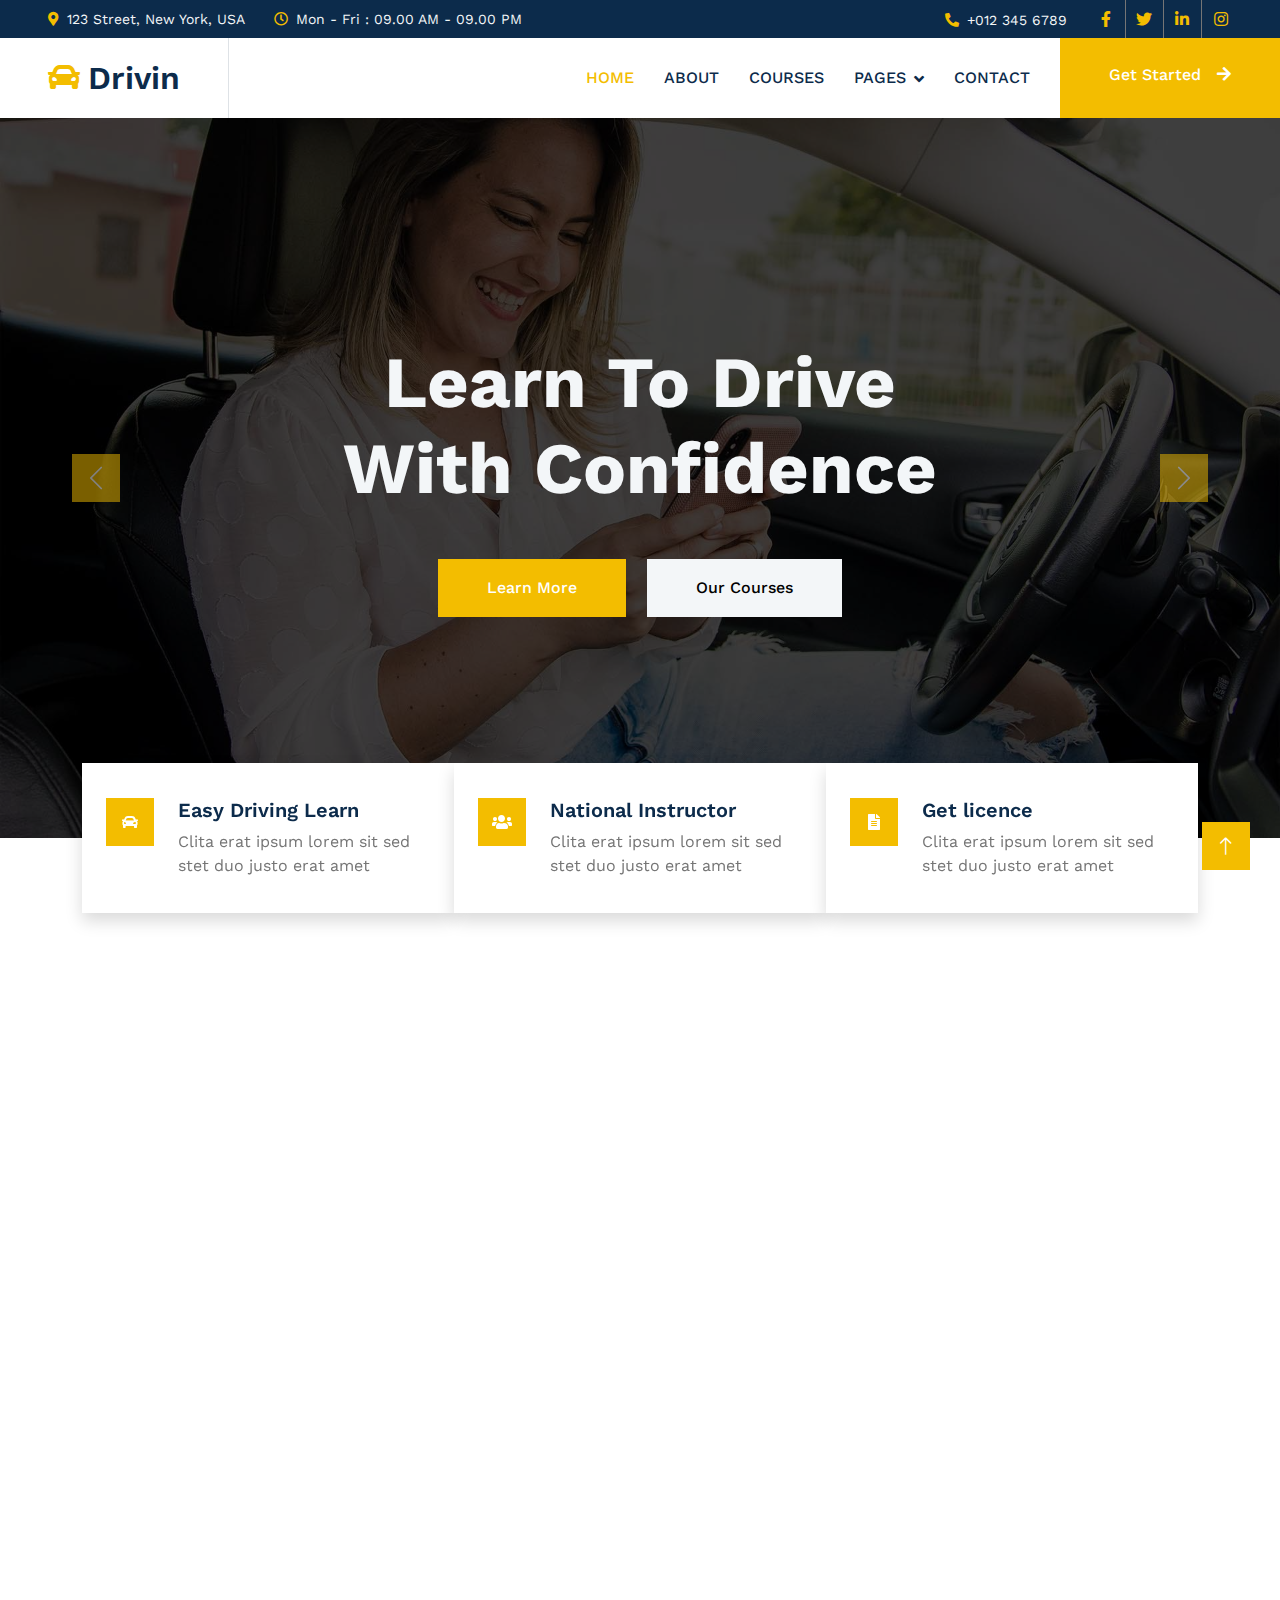
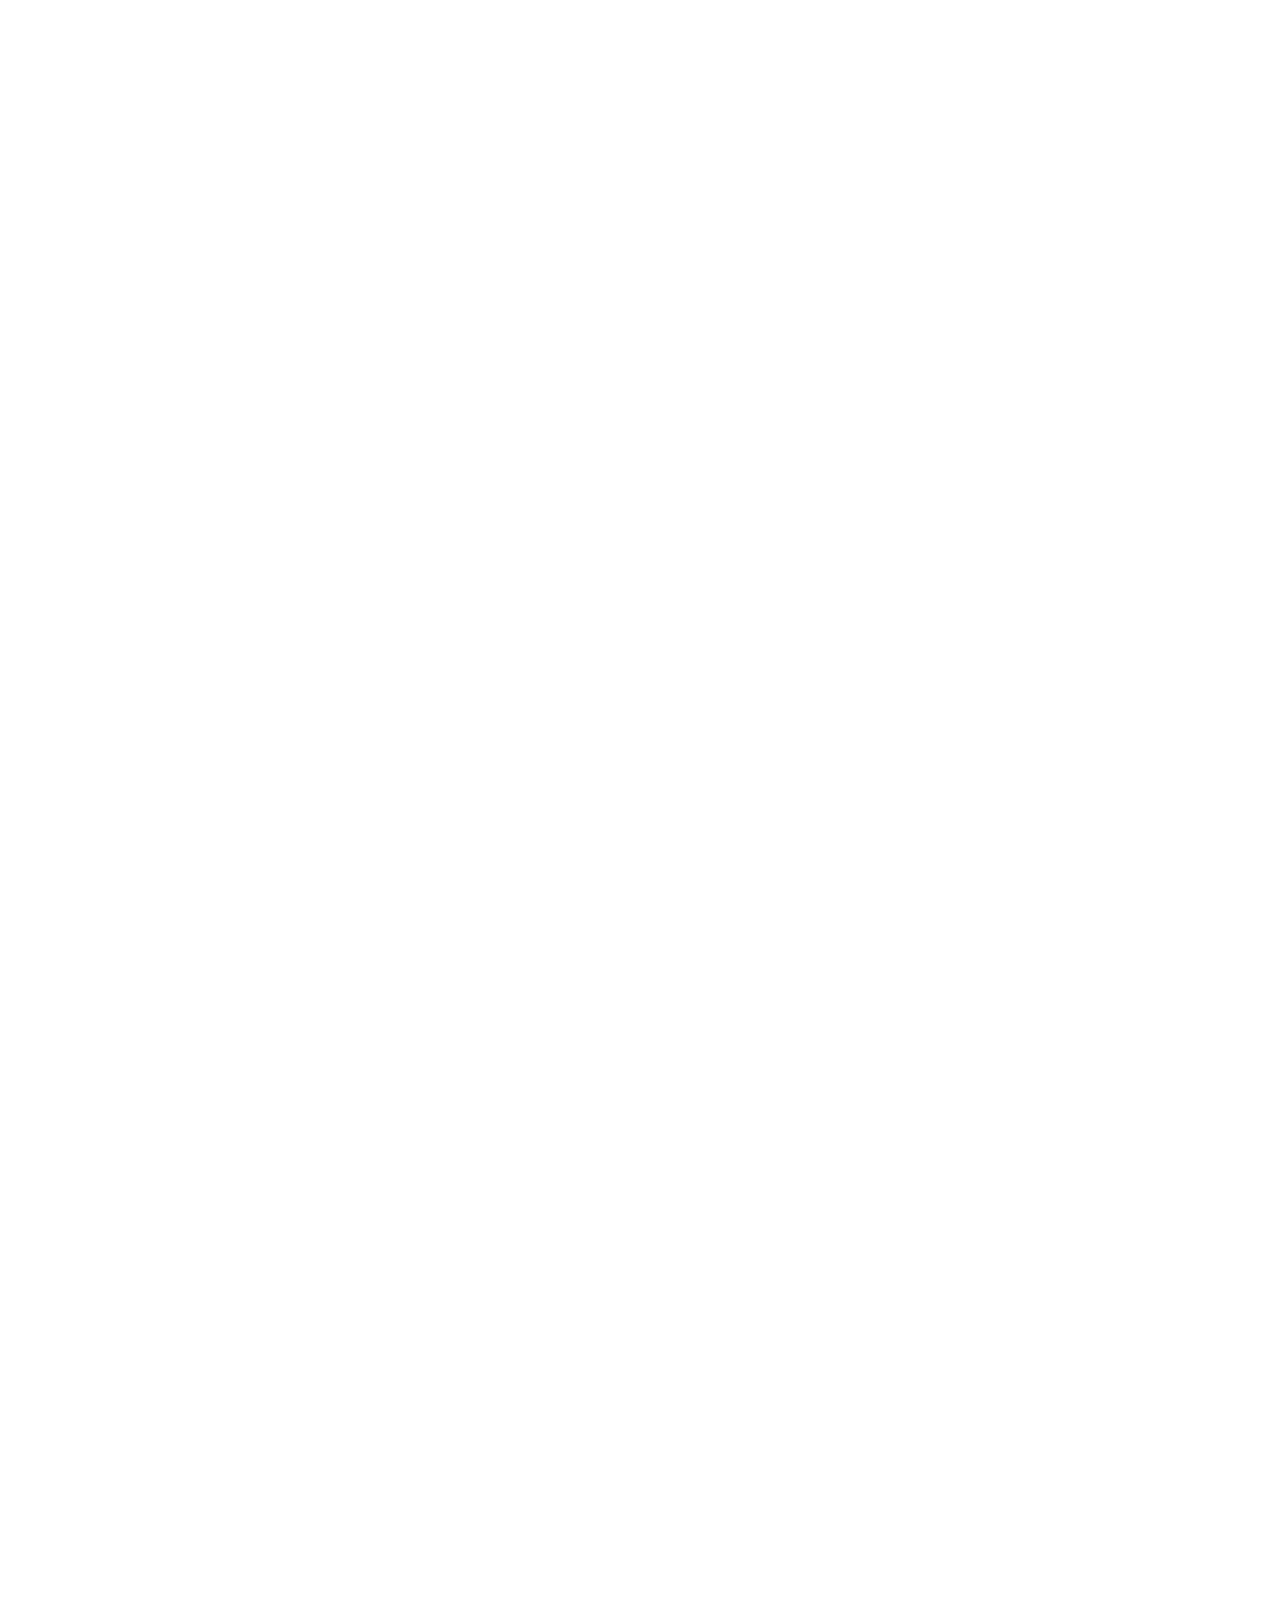
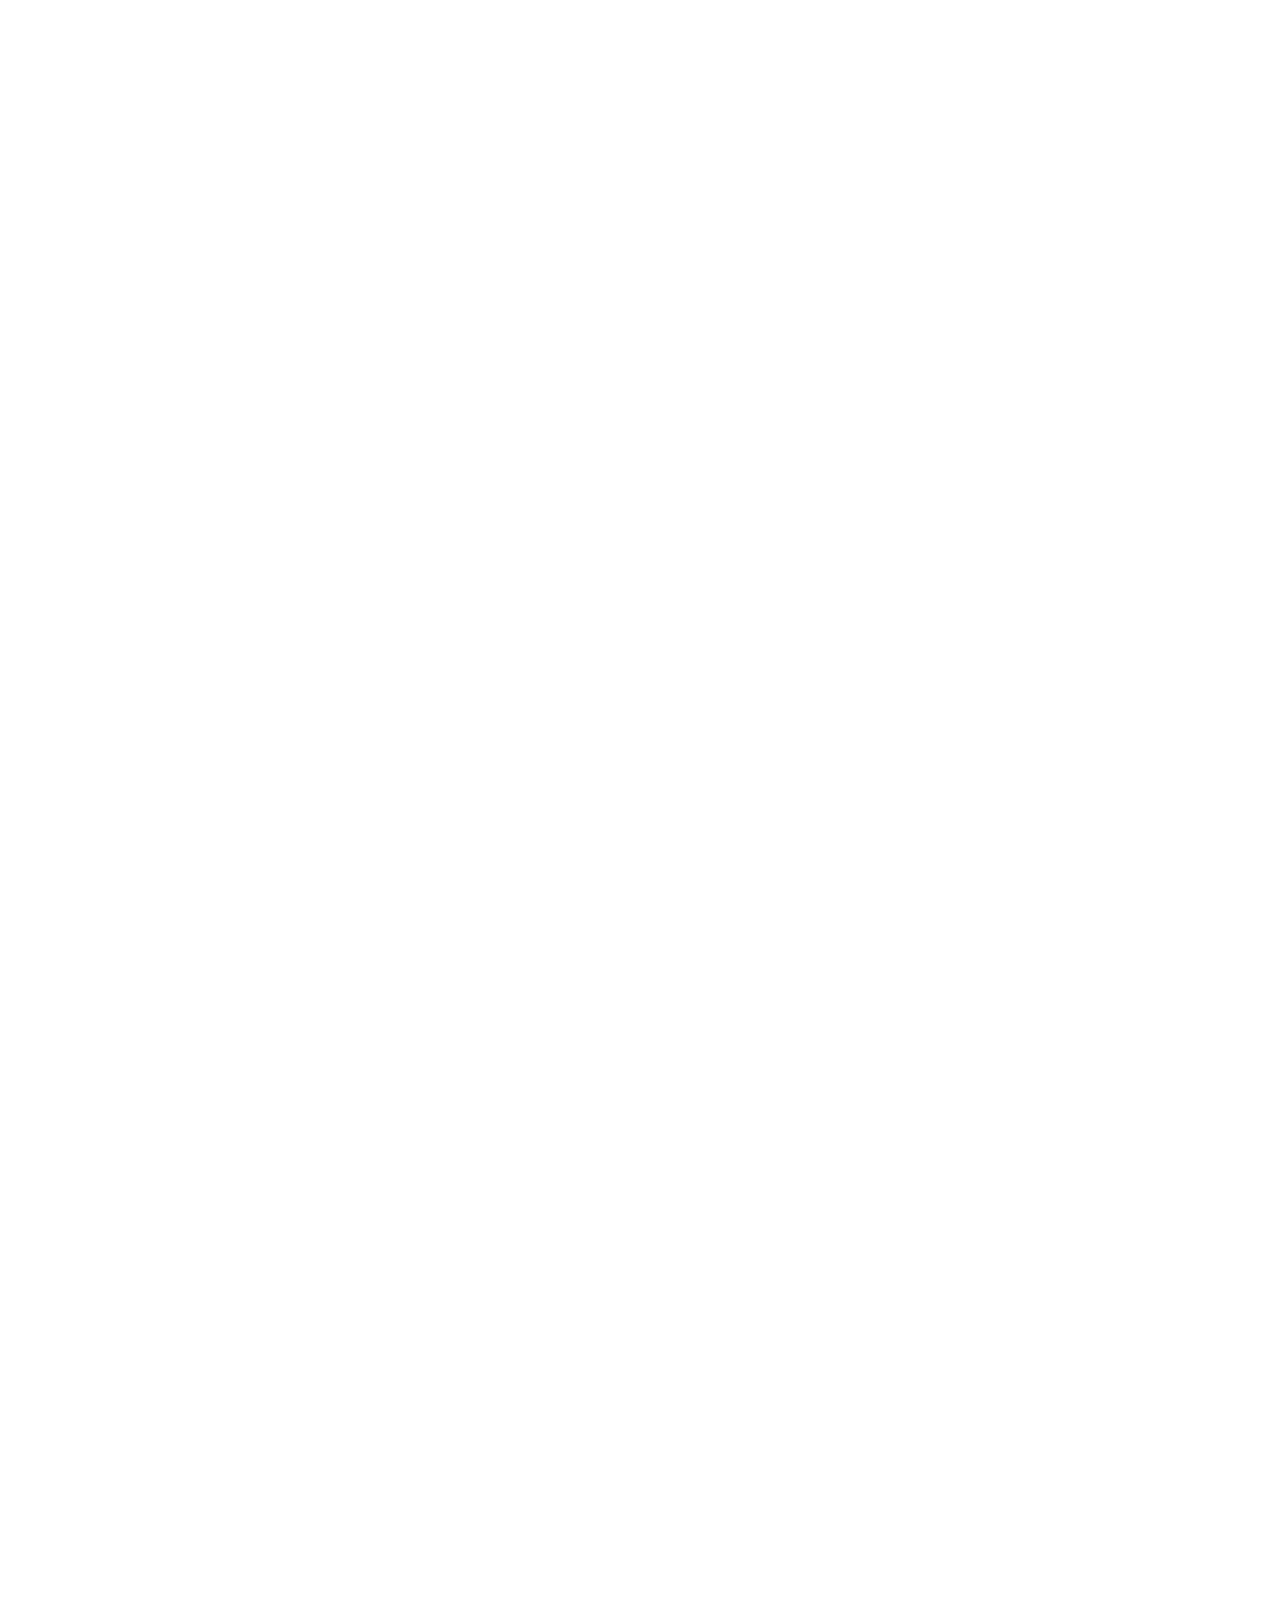
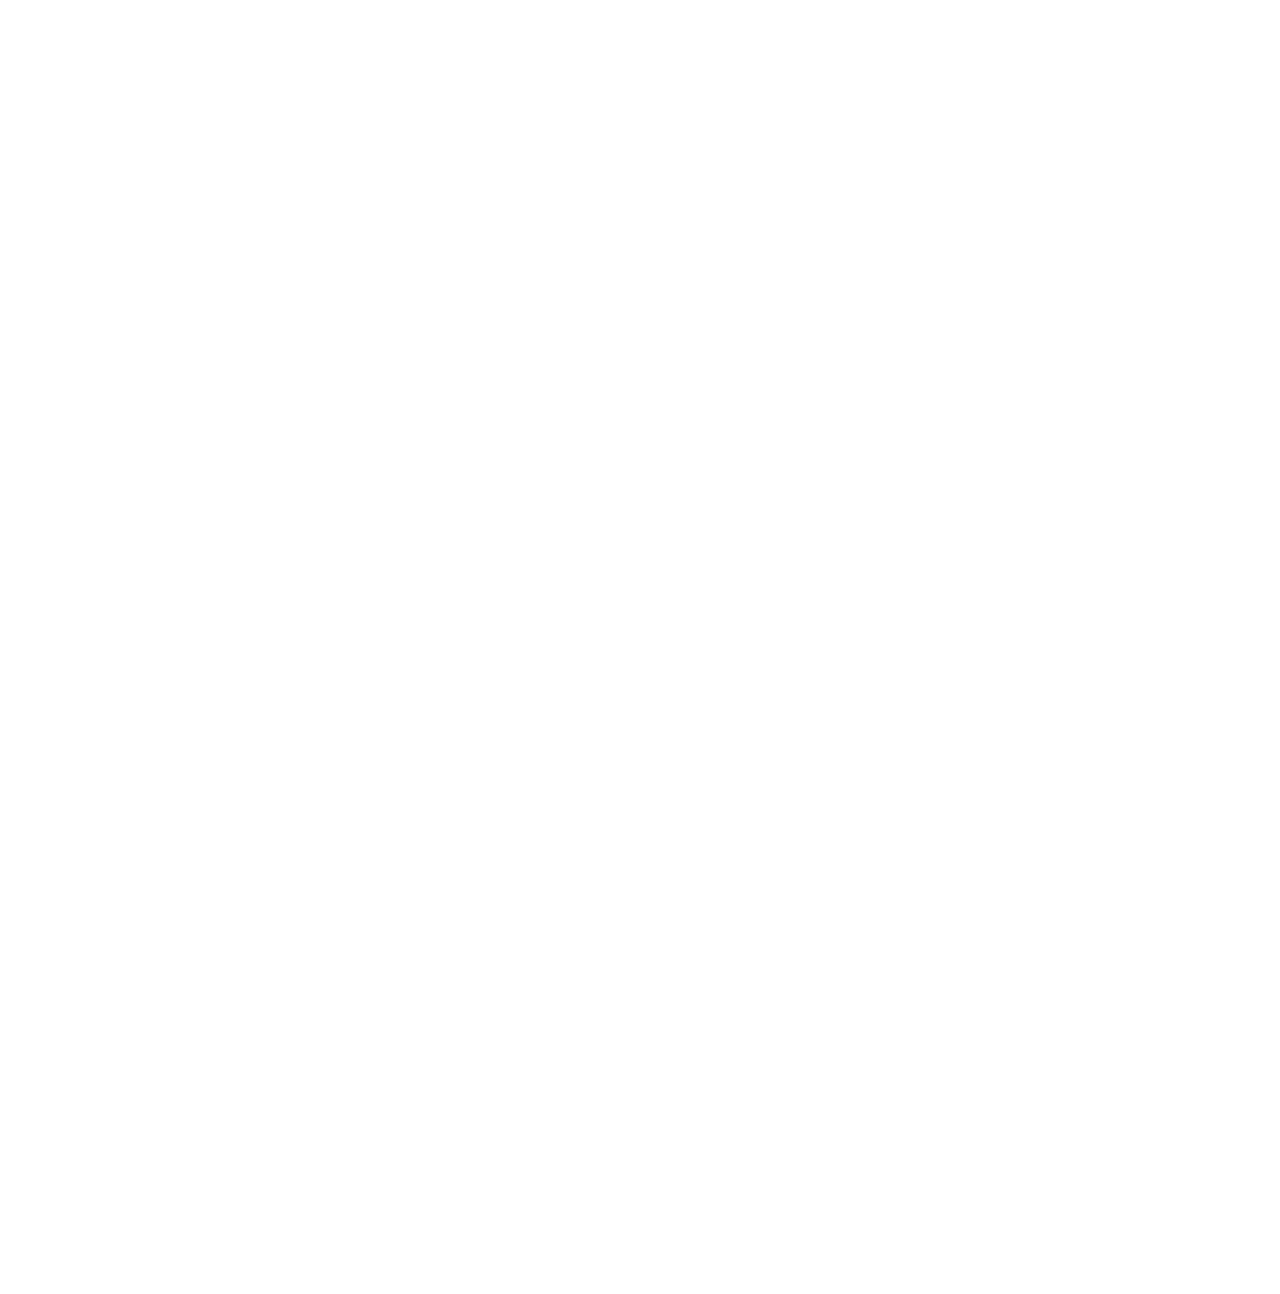
==== index.html @ 8f869eb6 "init" ====
<!DOCTYPE html>
<html lang="en">

<head>
    <meta charset="utf-8">
    <title>Drivin - Driving School Website Template</title>
    <meta content="width=device-width, initial-scale=1.0" name="viewport">
    <meta content="" name="keywords">
    <meta content="" name="description">

    <!-- Favicon -->
    <link href="img/favicon.ico" rel="icon">

    <!-- Google Web Fonts -->
    <link rel="preconnect" href="https://fonts.googleapis.com">
    <link rel="preconnect" href="https://fonts.gstatic.com" crossorigin>
    <link href="https://fonts.googleapis.com/css2?family=Work+Sans:wght@400;500;600;700&display=swap" rel="stylesheet"> 

    <!-- Icon Font Stylesheet -->
    <link href="https://cdnjs.cloudflare.com/ajax/libs/font-awesome/5.10.0/css/all.min.css" rel="stylesheet">
    <link href="https://cdn.jsdelivr.net/npm/bootstrap-icons@1.4.1/font/bootstrap-icons.css" rel="stylesheet">

    <!-- Libraries Stylesheet -->
    <link href="lib/animate/animate.min.css" rel="stylesheet">
    <link href="lib/owlcarousel/assets/owl.carousel.min.css" rel="stylesheet">

    <!-- Customized Bootstrap Stylesheet -->
    <link href="css/bootstrap.min.css" rel="stylesheet">

    <!-- Template Stylesheet -->
    <link href="css/style.css" rel="stylesheet">
</head>

<body>
    <!-- Spinner Start -->
    <div id="spinner" class="show bg-white position-fixed translate-middle w-100 vh-100 top-50 start-50 d-flex align-items-center justify-content-center">
        <div class="spinner-grow text-primary" role="status"></div>
    </div>
    <!-- Spinner End -->


    <!-- Topbar Start -->
    <div class="container-fluid bg-dark text-light p-0">
        <div class="row gx-0 d-none d-lg-flex">
            <div class="col-lg-7 px-5 text-start">
                <div class="h-100 d-inline-flex align-items-center me-4">
                    <small class="fa fa-map-marker-alt text-primary me-2"></small>
                    <small>123 Street, New York, USA</small>
                </div>
                <div class="h-100 d-inline-flex align-items-center">
                    <small class="far fa-clock text-primary me-2"></small>
                    <small>Mon - Fri : 09.00 AM - 09.00 PM</small>
                </div>
            </div>
            <div class="col-lg-5 px-5 text-end">
                <div class="h-100 d-inline-flex align-items-center me-4">
                    <small class="fa fa-phone-alt text-primary me-2"></small>
                    <small>+012 345 6789</small>
                </div>
                <div class="h-100 d-inline-flex align-items-center mx-n2">
                    <a class="btn btn-square btn-link rounded-0 border-0 border-end border-secondary" href=""><i class="fab fa-facebook-f"></i></a>
                    <a class="btn btn-square btn-link rounded-0 border-0 border-end border-secondary" href=""><i class="fab fa-twitter"></i></a>
                    <a class="btn btn-square btn-link rounded-0 border-0 border-end border-secondary" href=""><i class="fab fa-linkedin-in"></i></a>
                    <a class="btn btn-square btn-link rounded-0" href=""><i class="fab fa-instagram"></i></a>
                </div>
            </div>
        </div>
    </div>
    <!-- Topbar End -->


    <!-- Navbar Start -->
    <nav class="navbar navbar-expand-lg bg-white navbar-light sticky-top p-0">
        <a href="index.html" class="navbar-brand d-flex align-items-center border-end px-4 px-lg-5">
            <h2 class="m-0"><i class="fa fa-car text-primary me-2"></i>Drivin</h2>
        </a>
        <button type="button" class="navbar-toggler me-4" data-bs-toggle="collapse" data-bs-target="#navbarCollapse">
            <span class="navbar-toggler-icon"></span>
        </button>
        <div class="collapse navbar-collapse" id="navbarCollapse">
            <div class="navbar-nav ms-auto p-4 p-lg-0">
                <a href="index.html" class="nav-item nav-link active">Home</a>
                <a href="about.html" class="nav-item nav-link">About</a>
                <a href="courses.html" class="nav-item nav-link">Courses</a>
                <div class="nav-item dropdown">
                    <a href="#" class="nav-link dropdown-toggle" data-bs-toggle="dropdown">Pages</a>
                    <div class="dropdown-menu bg-light m-0">
                        <a href="feature.html" class="dropdown-item">Features</a>
                        <a href="appointment.html" class="dropdown-item">Appointment</a>
                        <a href="team.html" class="dropdown-item">Our Team</a>
                        <a href="testimonial.html" class="dropdown-item">Testimonial</a>
                        <a href="404.html" class="dropdown-item">404 Page</a>
                    </div>
                </div>
                <a href="contact.html" class="nav-item nav-link">Contact</a>
            </div>
            <a href="" class="btn btn-primary py-4 px-lg-5 d-none d-lg-block">Get Started<i class="fa fa-arrow-right ms-3"></i></a>
        </div>
    </nav>
    <!-- Navbar End -->


    <!-- Carousel Start -->
    <div class="container-fluid p-0 wow fadeIn" data-wow-delay="0.1s">
        <div id="header-carousel" class="carousel slide" data-bs-ride="carousel">
            <div class="carousel-inner">
                <div class="carousel-item active">
                    <img class="w-100" src="img/carousel-1.jpg" alt="Image">
                    <div class="carousel-caption">
                        <div class="container">
                            <div class="row justify-content-center">
                                <div class="col-lg-7">
                                    <h1 class="display-2 text-light mb-5 animated slideInDown">Learn To Drive With Confidence</h1>
                                    <a href="" class="btn btn-primary py-sm-3 px-sm-5">Learn More</a>
                                    <a href="" class="btn btn-light py-sm-3 px-sm-5 ms-3">Our Courses</a>
                                </div>
                            </div>
                        </div>
                    </div>
                </div>
                <div class="carousel-item">
                    <img class="w-100" src="img/carousel-2.jpg" alt="Image">
                    <div class="carousel-caption">
                        <div class="container">
                            <div class="row justify-content-center">
                                <div class="col-lg-7">
                                    <h1 class="display-2 text-light mb-5 animated slideInDown">Safe Driving Is Our Top Priority</h1>
                                    <a href="" class="btn btn-primary py-sm-3 px-sm-5">Learn More</a>
                                    <a href="" class="btn btn-light py-sm-3 px-sm-5 ms-3">Our Courses</a>
                                </div>
                            </div>
                        </div>
                    </div>
                </div>
            </div>
            <button class="carousel-control-prev" type="button" data-bs-target="#header-carousel"
                data-bs-slide="prev">
                <span class="carousel-control-prev-icon" aria-hidden="true"></span>
                <span class="visually-hidden">Previous</span>
            </button>
            <button class="carousel-control-next" type="button" data-bs-target="#header-carousel"
                data-bs-slide="next">
                <span class="carousel-control-next-icon" aria-hidden="true"></span>
                <span class="visually-hidden">Next</span>
            </button>
        </div>
    </div>
    <!-- Carousel End -->


    <!-- Facts Start -->
    <div class="container-fluid facts py-5 pt-lg-0">
        <div class="container py-5 pt-lg-0">
            <div class="row gx-0">
                <div class="col-lg-4 wow fadeIn" data-wow-delay="0.1s">
                    <div class="bg-white shadow d-flex align-items-center h-100 p-4" style="min-height: 150px;">
                        <div class="d-flex">
                            <div class="flex-shrink-0 btn-lg-square bg-primary">
                                <i class="fa fa-car text-white"></i>
                            </div>
                            <div class="ps-4">
                                <h5>Easy Driving Learn </h5>
                                <span>Clita erat ipsum lorem sit sed stet duo justo erat amet</span>
                            </div>
                        </div>
                    </div>
                </div>
                <div class="col-lg-4 wow fadeIn" data-wow-delay="0.3s">
                    <div class="bg-white shadow d-flex align-items-center h-100 p-4" style="min-height: 150px;">
                        <div class="d-flex">
                            <div class="flex-shrink-0 btn-lg-square bg-primary">
                                <i class="fa fa-users text-white"></i>
                            </div>
                            <div class="ps-4">
                                <h5>National Instructor</h5>
                                <span>Clita erat ipsum lorem sit sed stet duo justo erat amet</span>
                            </div>
                        </div>
                    </div>
                </div>
                <div class="col-lg-4 wow fadeIn" data-wow-delay="0.5s">
                    <div class="bg-white shadow d-flex align-items-center h-100 p-4" style="min-height: 150px;">
                        <div class="d-flex">
                            <div class="flex-shrink-0 btn-lg-square bg-primary">
                                <i class="fa fa-file-alt text-white"></i>
                            </div>
                            <div class="ps-4">
                                <h5>Get licence</h5>
                                <span>Clita erat ipsum lorem sit sed stet duo justo erat amet</span>
                            </div>
                        </div>
                    </div>
                </div>
            </div>
        </div>
    </div>
    <!-- Facts End -->


    <!-- About Start -->
    <div class="container-xxl py-6">
        <div class="container">
            <div class="row g-5">
                <div class="col-lg-6 wow fadeInUp" data-wow-delay="0.1s">
                    <div class="position-relative overflow-hidden ps-5 pt-5 h-100" style="min-height: 400px;">
                        <img class="position-absolute w-100 h-100" src="img/about-1.jpg" alt="" style="object-fit: cover;">
                        <img class="position-absolute top-0 start-0 bg-white pe-3 pb-3" src="img/about-2.jpg" alt="" style="width: 200px; height: 200px;">
                    </div>
                </div>
                <div class="col-lg-6 wow fadeInUp" data-wow-delay="0.5s">
                    <div class="h-100">
                        <h6 class="text-primary text-uppercase mb-2">About Us</h6>
                        <h1 class="display-6 mb-4">We Help Students To Pass Test & Get A License On The First Try</h1>
                        <p>Tempor erat elitr rebum at clita. Diam dolor diam ipsum sit. Aliqu diam amet diam et eos. Clita erat ipsum et lorem et sit, sed stet lorem sit clita duo justo magna dolore erat amet</p>
                        <p class="mb-4">Tempor erat elitr rebum at clita. Diam dolor diam ipsum sit. Aliqu diam amet diam et eos. Clita erat ipsum et lorem et sit, sed stet lorem sit clita duo justo magna dolore erat amet</p>
                        <div class="row g-2 mb-4 pb-2">
                            <div class="col-sm-6">
                                <i class="fa fa-check text-primary me-2"></i>Fully Licensed
                            </div>
                            <div class="col-sm-6">
                                <i class="fa fa-check text-primary me-2"></i>Online Tracking
                            </div>
                            <div class="col-sm-6">
                                <i class="fa fa-check text-primary me-2"></i>Afordable Fee 
                            </div>
                            <div class="col-sm-6">
                                <i class="fa fa-check text-primary me-2"></i>Best Trainers
                            </div>
                        </div>
                        <div class="row g-4">
                            <div class="col-sm-6">
                                <a class="btn btn-primary py-3 px-5" href="">Read More</a>
                            </div>
                            <div class="col-sm-6">
                                <a class="d-inline-flex align-items-center btn btn-outline-primary border-2 p-2" href="tel:+0123456789">
                                    <span class="flex-shrink-0 btn-square bg-primary">
                                        <i class="fa fa-phone-alt text-white"></i>
                                    </span>
                                    <span class="px-3">+012 345 6789</span>
                                </a>
                            </div>
                        </div>
                    </div>
                </div>
            </div>
        </div>
    </div>
    <!-- About End -->


    <!-- Courses Start -->
    <div class="container-xxl courses my-6 py-6 pb-0">
        <div class="container">
            <div class="text-center mx-auto mb-5 wow fadeInUp" data-wow-delay="0.1s" style="max-width: 500px;">
                <h6 class="text-primary text-uppercase mb-2">Tranding Courses</h6>
                <h1 class="display-6 mb-4">Our Courses Upskill You With Driving Training</h1>
            </div>
            <div class="row g-4 justify-content-center">
                <div class="col-lg-4 col-md-6 wow fadeInUp" data-wow-delay="0.1s">
                    <div class="courses-item d-flex flex-column bg-white overflow-hidden h-100">
                        <div class="text-center p-4 pt-0">
                            <div class="d-inline-block bg-primary text-white fs-5 py-1 px-4 mb-4">$99</div>
                            <h5 class="mb-3">Automatic Car Lessons</h5>
                            <p>Tempor erat elitr rebum at clita dolor diam ipsum sit diam amet diam et eos</p>
                            <ol class="breadcrumb justify-content-center mb-0">
                                <li class="breadcrumb-item small"><i class="fa fa-signal text-primary me-2"></i>Beginner</li>
                                <li class="breadcrumb-item small"><i class="fa fa-calendar-alt text-primary me-2"></i>3 Week</li>
                            </ol>
                        </div>
                        <div class="position-relative mt-auto">
                            <img class="img-fluid" src="img/courses-1.jpg" alt="">
                            <div class="courses-overlay">
                                <a class="btn btn-outline-primary border-2" href="">Read More</a>
                            </div>
                        </div>
                    </div>
                </div>
                <div class="col-lg-4 col-md-6 wow fadeInUp" data-wow-delay="0.3s">
                    <div class="courses-item d-flex flex-column bg-white overflow-hidden h-100">
                        <div class="text-center p-4 pt-0">
                            <div class="d-inline-block bg-primary text-white fs-5 py-1 px-4 mb-4">$99</div>
                            <h5 class="mb-3">Highway Driving Lesson</h5>
                            <p>Tempor erat elitr rebum at clita dolor diam ipsum sit diam amet diam et eos</p>
                            <ol class="breadcrumb justify-content-center mb-0">
                                <li class="breadcrumb-item small"><i class="fa fa-signal text-primary me-2"></i>Beginner</li>
                                <li class="breadcrumb-item small"><i class="fa fa-calendar-alt text-primary me-2"></i>3 Week</li>
                            </ol>
                        </div>
                        <div class="position-relative mt-auto">
                            <img class="img-fluid" src="img/courses-2.jpg" alt="">
                            <div class="courses-overlay">
                                <a class="btn btn-outline-primary border-2" href="">Read More</a>
                            </div>
                        </div>
                    </div>
                </div>
                <div class="col-lg-4 col-md-6 wow fadeInUp" data-wow-delay="0.5s">
                    <div class="courses-item d-flex flex-column bg-white overflow-hidden h-100">
                        <div class="text-center p-4 pt-0">
                            <div class="d-inline-block bg-primary text-white fs-5 py-1 px-4 mb-4">$99</div>
                            <h5 class="mb-3">International Driving</h5>
                            <p>Tempor erat elitr rebum at clita dolor diam ipsum sit diam amet diam et eos</p>
                            <ol class="breadcrumb justify-content-center mb-0">
                                <li class="breadcrumb-item small"><i class="fa fa-signal text-primary me-2"></i>Beginner</li>
                                <li class="breadcrumb-item small"><i class="fa fa-calendar-alt text-primary me-2"></i>3 Week</li>
                            </ol>
                        </div>
                        <div class="position-relative mt-auto">
                            <img class="img-fluid" src="img/courses-3.jpg" alt="">
                            <div class="courses-overlay">
                                <a class="btn btn-outline-primary border-2" href="">Read More</a>
                            </div>
                        </div>
                    </div>
                </div>
                <div class="col-lg-8 my-6 mb-0 wow fadeInUp" data-wow-delay="0.1s">
                    <div class="bg-primary text-center p-5">
                        <h1 class="mb-4">Make Appointment</h1>
                        <form>
                            <div class="row g-3">
                                <div class="col-sm-6">
                                    <div class="form-floating">
                                        <input type="text" class="form-control border-0" id="gname" placeholder="Gurdian Name">
                                        <label for="gname">Your Name</label>
                                    </div>
                                </div>
                                <div class="col-sm-6">
                                    <div class="form-floating">
                                        <input type="email" class="form-control border-0" id="gmail" placeholder="Gurdian Email">
                                        <label for="gmail">Your Email</label>
                                    </div>
                                </div>
                                <div class="col-sm-6">
                                    <div class="form-floating">
                                        <input type="text" class="form-control border-0" id="cname" placeholder="Child Name">
                                        <label for="cname">Courses Type</label>
                                    </div>
                                </div>
                                <div class="col-sm-6">
                                    <div class="form-floating">
                                        <input type="text" class="form-control border-0" id="cage" placeholder="Child Age">
                                        <label for="cage">Car Type</label>
                                    </div>
                                </div>
                                <div class="col-12">
                                    <div class="form-floating">
                                        <textarea class="form-control border-0" placeholder="Leave a message here" id="message" style="height: 100px"></textarea>
                                        <label for="message">Message</label>
                                    </div>
                                </div>
                                <div class="col-12">
                                    <button class="btn btn-dark w-100 py-3" type="submit">Submit</button>
                                </div>
                            </div>
                        </form>
                    </div>
                </div>
            </div>
        </div>
    </div>
    <!-- Courses End -->


    <!-- Features Start -->
    <div class="container-xxl py-6">
        <div class="container">
            <div class="row g-5">
                <div class="col-lg-6 wow fadeInUp" data-wow-delay="0.1s">
                    <h6 class="text-primary text-uppercase mb-2">Why Choose Us!</h6>
                    <h1 class="display-6 mb-4">Best Driving Training Agency In Your City</h1>
                    <p class="mb-5">Tempor erat elitr rebum at clita. Diam dolor diam ipsum sit. Aliqu diam amet diam et eos. Clita erat ipsum et lorem et sit, sed stet lorem sit clita duo justo magna dolore erat amet</p>
                    <div class="row gy-5 gx-4">
                        <div class="col-sm-6 wow fadeIn" data-wow-delay="0.1s">
                            <div class="d-flex align-items-center mb-3">
                                <div class="flex-shrink-0 btn-square bg-primary me-3">
                                    <i class="fa fa-check text-white"></i>
                                </div>
                                <h5 class="mb-0">Fully Licensed</h5>
                            </div>
                            <span>Magna sea eos sit dolor, ipsum amet ipsum lorem diam eos</span>
                        </div>
                        <div class="col-sm-6 wow fadeIn" data-wow-delay="0.2s">
                            <div class="d-flex align-items-center mb-3">
                                <div class="flex-shrink-0 btn-square bg-primary me-3">
                                    <i class="fa fa-check text-white"></i>
                                </div>
                                <h5 class="mb-0">Online Tracking</h5>
                            </div>
                            <span>Magna sea eos sit dolor, ipsum amet ipsum lorem diam eos</span>
                        </div>
                        <div class="col-sm-6 wow fadeIn" data-wow-delay="0.3s">
                            <div class="d-flex align-items-center mb-3">
                                <div class="flex-shrink-0 btn-square bg-primary me-3">
                                    <i class="fa fa-check text-white"></i>
                                </div>
                                <h5 class="mb-0">Afordable Fee</h5>
                            </div>
                            <span>Magna sea eos sit dolor, ipsum amet ipsum lorem diam eos</span>
                        </div>
                        <div class="col-sm-6 wow fadeIn" data-wow-delay="0.4s">
                            <div class="d-flex align-items-center mb-3">
                                <div class="flex-shrink-0 btn-square bg-primary me-3">
                                    <i class="fa fa-check text-white"></i>
                                </div>
                                <h5 class="mb-0">Best Trainers</h5>
                            </div>
                            <span>Magna sea eos sit dolor, ipsum amet ipsum lorem diam eos</span>
                        </div>
                    </div>
                </div>
                <div class="col-lg-6 wow fadeInUp" data-wow-delay="0.5s">
                    <div class="position-relative overflow-hidden pe-5 pt-5 h-100" style="min-height: 400px;">
                        <img class="position-absolute w-100 h-100" src="img/about-1.jpg" alt="" style="object-fit: cover;">
                        <img class="position-absolute top-0 end-0 bg-white ps-3 pb-3" src="img/about-2.jpg" alt="" style="width: 200px; height: 200px">
                    </div>
                </div>
            </div>
        </div>
    </div>
    <!-- Features End -->


    <!-- Team Start -->
    <div class="container-xxl py-6">
        <div class="container">
            <div class="text-center mx-auto mb-5 wow fadeInUp" data-wow-delay="0.1s" style="max-width: 500px;">
                <h6 class="text-primary text-uppercase mb-2">Meet The Team</h6>
                <h1 class="display-6 mb-4">We Have Great Experience Of Driving</h1>
            </div>
            <div class="row g-0 team-items">
                <div class="col-lg-3 col-md-6 wow fadeInUp" data-wow-delay="0.1s">
                    <div class="team-item position-relative">
                        <div class="position-relative">
                            <img class="img-fluid" src="img/team-1.jpg" alt="">
                            <div class="team-social text-center">
                                <a class="btn btn-square btn-outline-primary border-2 m-1" href=""><i class="fab fa-facebook-f"></i></a>
                                <a class="btn btn-square btn-outline-primary border-2 m-1" href=""><i class="fab fa-twitter"></i></a>
                                <a class="btn btn-square btn-outline-primary border-2 m-1" href=""><i class="fab fa-instagram"></i></a>
                            </div>
                        </div>
                        <div class="bg-light text-center p-4">
                            <h5 class="mt-2">Full Name</h5>
                            <span>Trainer</span>
                        </div>
                    </div>
                </div>
                <div class="col-lg-3 col-md-6 wow fadeInUp" data-wow-delay="0.3s">
                    <div class="team-item position-relative">
                        <div class="position-relative">
                            <img class="img-fluid" src="img/team-2.jpg" alt="">
                            <div class="team-social text-center">
                                <a class="btn btn-square btn-outline-primary border-2 m-1" href=""><i class="fab fa-facebook-f"></i></a>
                                <a class="btn btn-square btn-outline-primary border-2 m-1" href=""><i class="fab fa-twitter"></i></a>
                                <a class="btn btn-square btn-outline-primary border-2 m-1" href=""><i class="fab fa-instagram"></i></a>
                            </div>
                        </div>
                        <div class="bg-light text-center p-4">
                            <h5 class="mt-2">Full Name</h5>
                            <span>Trainer</span>
                        </div>
                    </div>
                </div>
                <div class="col-lg-3 col-md-6 wow fadeInUp" data-wow-delay="0.5s">
                    <div class="team-item position-relative">
                        <div class="position-relative">
                            <img class="img-fluid" src="img/team-3.jpg" alt="">
                            <div class="team-social text-center">
                                <a class="btn btn-square btn-outline-primary border-2 m-1" href=""><i class="fab fa-facebook-f"></i></a>
                                <a class="btn btn-square btn-outline-primary border-2 m-1" href=""><i class="fab fa-twitter"></i></a>
                                <a class="btn btn-square btn-outline-primary border-2 m-1" href=""><i class="fab fa-instagram"></i></a>
                            </div>
                        </div>
                        <div class="bg-light text-center p-4">
                            <h5 class="mt-2">Full Name</h5>
                            <span>Trainer</span>
                        </div>
                    </div>
                </div>
                <div class="col-lg-3 col-md-6 wow fadeInUp" data-wow-delay="0.7s">
                    <div class="team-item position-relative">
                        <div class="position-relative">
                            <img class="img-fluid" src="img/team-4.jpg" alt="">
                            <div class="team-social text-center">
                                <a class="btn btn-square btn-outline-primary border-2 m-1" href=""><i class="fab fa-facebook-f"></i></a>
                                <a class="btn btn-square btn-outline-primary border-2 m-1" href=""><i class="fab fa-twitter"></i></a>
                                <a class="btn btn-square btn-outline-primary border-2 m-1" href=""><i class="fab fa-instagram"></i></a>
                            </div>
                        </div>
                        <div class="bg-light text-center p-4">
                            <h5 class="mt-2">Full Name</h5>
                            <span>Trainer</span>
                        </div>
                    </div>
                </div>
            </div>
        </div>
    </div>
    <!-- Team End -->


    <!-- Testimonial Start -->
    <div class="container-xxl py-6">
        <div class="container">
            <div class="text-center mx-auto mb-5 wow fadeInUp" data-wow-delay="0.1s" style="max-width: 500px;">
                <h6 class="text-primary text-uppercase mb-2">Testimonial</h6>
                <h1 class="display-6 mb-4">What Our Clients Say!</h1>
            </div>
            <div class="row justify-content-center">
                <div class="col-lg-8 wow fadeInUp" data-wow-delay="0.1s">
                    <div class="owl-carousel testimonial-carousel">
                        <div class="testimonial-item text-center">
                            <div class="position-relative mb-5">
                                <img class="img-fluid rounded-circle mx-auto" src="img/testimonial-1.jpg" alt="">
                                <div class="position-absolute top-100 start-50 translate-middle d-flex align-items-center justify-content-center bg-white rounded-circle" style="width: 60px; height: 60px;">
                                    <i class="fa fa-quote-left fa-2x text-primary"></i>
                                </div>
                            </div>
                            <p class="fs-4">Dolores sed duo clita tempor justo dolor et stet lorem kasd labore dolore lorem ipsum. At lorem lorem magna ut et, nonumy et labore et tempor diam tempor erat.</p>
                            <hr class="w-25 mx-auto">
                            <h5>Client Name</h5>
                            <span>Profession</span>
                        </div>
                        <div class="testimonial-item text-center">
                            <div class="position-relative mb-5">
                                <img class="img-fluid rounded-circle mx-auto" src="img/testimonial-2.jpg" alt="">
                                <div class="position-absolute top-100 start-50 translate-middle d-flex align-items-center justify-content-center bg-white rounded-circle" style="width: 60px; height: 60px;">
                                    <i class="fa fa-quote-left fa-2x text-primary"></i>
                                </div>
                            </div>
                            <p class="fs-4">Dolores sed duo clita tempor justo dolor et stet lorem kasd labore dolore lorem ipsum. At lorem lorem magna ut et, nonumy et labore et tempor diam tempor erat.</p>
                            <hr class="w-25 mx-auto">
                            <h5>Client Name</h5>
                            <span>Profession</span>
                        </div>
                        <div class="testimonial-item text-center">
                            <div class="position-relative mb-5">
                                <img class="img-fluid rounded-circle mx-auto" src="img/testimonial-3.jpg" alt="">
                                <div class="position-absolute top-100 start-50 translate-middle d-flex align-items-center justify-content-center bg-white rounded-circle" style="width: 60px; height: 60px;">
                                    <i class="fa fa-quote-left fa-2x text-primary"></i>
                                </div>
                            </div>
                            <p class="fs-4">Dolores sed duo clita tempor justo dolor et stet lorem kasd labore dolore lorem ipsum. At lorem lorem magna ut et, nonumy et labore et tempor diam tempor erat.</p>
                            <hr class="w-25 mx-auto">
                            <h5>Client Name</h5>
                            <span>Profession</span>
                        </div>
                    </div>
                </div>
            </div>
        </div>
    </div>
    <!-- Testimonial End -->


    <!-- Footer Start -->
    <div class="container-fluid bg-dark text-light footer my-6 mb-0 py-6 wow fadeIn" data-wow-delay="0.1s">
        <div class="container">
            <div class="row g-5">
                <div class="col-lg-3 col-md-6">
                    <h4 class="text-white mb-4">Get In Touch</h4>
                    <h2 class="text-primary mb-4"><i class="fa fa-car text-white me-2"></i>Drivin</h2>
                    <p class="mb-2"><i class="fa fa-map-marker-alt me-3"></i>123 Street, New York, USA</p>
                    <p class="mb-2"><i class="fa fa-phone-alt me-3"></i>+012 345 67890</p>
                    <p class="mb-2"><i class="fa fa-envelope me-3"></i>info@example.com</p>
                </div>
                <div class="col-lg-3 col-md-6">
                    <h4 class="text-light mb-4">Quick Links</h4>
                    <a class="btn btn-link" href="">About Us</a>
                    <a class="btn btn-link" href="">Contact Us</a>
                    <a class="btn btn-link" href="">Our Services</a>
                    <a class="btn btn-link" href="">Terms & Condition</a>
                    <a class="btn btn-link" href="">Support</a>
                </div>
                <div class="col-lg-3 col-md-6">
                    <h4 class="text-light mb-4">Popular Links</h4>
                    <a class="btn btn-link" href="">About Us</a>
                    <a class="btn btn-link" href="">Contact Us</a>
                    <a class="btn btn-link" href="">Our Services</a>
                    <a class="btn btn-link" href="">Terms & Condition</a>
                    <a class="btn btn-link" href="">Support</a>
                </div>
                <div class="col-lg-3 col-md-6">
                    <h4 class="text-light mb-4">Newsletter</h4>
                    <form action="">
                        <div class="input-group">
                            <input type="text" class="form-control p-3 border-0" placeholder="Your Email Address">
                            <button class="btn btn-primary">Sign Up</button>
                        </div>
                    </form>
                    <h6 class="text-white mt-4 mb-3">Follow Us</h6>
                    <div class="d-flex pt-2">
                        <a class="btn btn-square btn-outline-light me-1" href=""><i class="fab fa-twitter"></i></a>
                        <a class="btn btn-square btn-outline-light me-1" href=""><i class="fab fa-facebook-f"></i></a>
                        <a class="btn btn-square btn-outline-light me-1" href=""><i class="fab fa-youtube"></i></a>
                        <a class="btn btn-square btn-outline-light me-0" href=""><i class="fab fa-linkedin-in"></i></a>
                    </div>
                </div>
            </div>
        </div>
    </div>
    <!-- Footer End -->


    <!-- Copyright Start -->
    <div class="container-fluid copyright text-light py-4 wow fadeIn" data-wow-delay="0.1s">
        <div class="container">
            <div class="row">
                <div class="col-md-6 text-center text-md-start mb-3 mb-md-0">
                    &copy; <a href="#">Your Site Name</a>, All Right Reserved.
                </div>
                <div class="col-md-6 text-center text-md-end">
                    <!--/*** This template is free as long as you keep the footer author’s credit link/attribution link/backlink. If you'd like to use the template without the footer author’s credit link/attribution link/backlink, you can purchase the Credit Removal License from "https://htmlcodex.com/credit-removal". Thank you for your support. ***/-->
                    Designed By <a href="https://htmlcodex.com">HTML Codex</a>
                    <br>Distributed By: <a href="https://themewagon.com" target="_blank">ThemeWagon</a>
                </div>
            </div>
        </div>
    </div>
    <!-- Copyright End -->


    <!-- Back to Top -->
    <a href="#" class="btn btn-lg btn-primary btn-lg-square back-to-top"><i class="bi bi-arrow-up"></i></a>


    <!-- JavaScript Libraries -->
    <script src="https://code.jquery.com/jquery-3.4.1.min.js"></script>
    <script src="https://cdn.jsdelivr.net/npm/bootstrap@5.0.0/dist/js/bootstrap.bundle.min.js"></script>
    <script src="lib/wow/wow.min.js"></script>
    <script src="lib/easing/easing.min.js"></script>
    <script src="lib/waypoints/waypoints.min.js"></script>
    <script src="lib/owlcarousel/owl.carousel.min.js"></script>

    <!-- Template Javascript -->
    <script src="js/main.js"></script>
</body>

</html>
---- css/style.css ----
/********** Template CSS **********/
:root {
    --primary: #F3BD00;
    --secondary: #757575;
    --light: #F3F6F8;
    --dark: #0C2B4B;
}

.py-6 {
    padding-top: 6rem;
    padding-bottom: 6rem;
}

.my-6 {
    margin-top: 6rem;
    margin-bottom: 6rem;
}

.back-to-top {
    position: fixed;
    display: none;
    right: 30px;
    bottom: 30px;
    z-index: 99;
}


/*** Spinner ***/
#spinner {
    opacity: 0;
    visibility: hidden;
    transition: opacity .5s ease-out, visibility 0s linear .5s;
    z-index: 99999;
}

#spinner.show {
    transition: opacity .5s ease-out, visibility 0s linear 0s;
    visibility: visible;
    opacity: 1;
}


/*** Button ***/
.btn {
    font-weight: 500;
    transition: .5s;
}

.btn.btn-primary,
.btn.btn-outline-primary:hover {
    color: #FFFFFF;
}

.btn-square {
    width: 38px;
    height: 38px;
}

.btn-sm-square {
    width: 32px;
    height: 32px;
}

.btn-lg-square {
    width: 48px;
    height: 48px;
}

.btn-square,
.btn-sm-square,
.btn-lg-square {
    padding: 0;
    display: flex;
    align-items: center;
    justify-content: center;
    font-weight: normal;
}


/*** Navbar ***/
.navbar.sticky-top {
    top: -100px;
    transition: .5s;
}

.navbar .navbar-brand,
.navbar a.btn {
    height: 80px
}

.navbar .navbar-nav .nav-link {
    margin-right: 30px;
    padding: 25px 0;
    color: var(--dark);
    font-weight: 500;
    text-transform: uppercase;
    outline: none;
}

.navbar .navbar-nav .nav-link:hover,
.navbar .navbar-nav .nav-link.active {
    color: var(--primary);
}

.navbar .dropdown-toggle::after {
    border: none;
    content: "\f107";
    font-family: "Font Awesome 5 Free";
    font-weight: 900;
    vertical-align: middle;
    margin-left: 8px;
}

@media (max-width: 991.98px) {
    .navbar .navbar-nav .nav-link  {
        margin-right: 0;
        padding: 10px 0;
    }

    .navbar .navbar-nav {
        border-top: 1px solid #EEEEEE;
    }
}

@media (min-width: 992px) {
    .navbar .nav-item .dropdown-menu {
        display: block;
        border: none;
        margin-top: 0;
        top: 150%;
        opacity: 0;
        visibility: hidden;
        transition: .5s;
    }

    .navbar .nav-item:hover .dropdown-menu {
        top: 100%;
        visibility: visible;
        transition: .5s;
        opacity: 1;
    }
}


/*** Header ***/
.carousel-caption {
    top: 0;
    left: 0;
    right: 0;
    bottom: 0;
    display: flex;
    align-items: center;
    justify-content: center;
    text-align: center;
    background: rgba(0, 0, 0, .75);
    z-index: 1;
}

.carousel-control-prev,
.carousel-control-next {
    width: 15%;
}

.carousel-control-prev-icon,
.carousel-control-next-icon {
    width: 3rem;
    height: 3rem;
    background-color: var(--primary);
    border: 10px solid var(--primary);
}

@media (max-width: 768px) {
    #header-carousel .carousel-item {
        position: relative;
        min-height: 450px;
    }
    
    #header-carousel .carousel-item img {
        position: absolute;
        width: 100%;
        height: 100%;
        object-fit: cover;
    }
}

.page-header {
    background: linear-gradient(rgba(0, 0, 0, .75), rgba(0, 0, 0, .75)), url(../img/carousel-1.jpg) center center no-repeat;
    background-size: cover;
}

.breadcrumb-item+.breadcrumb-item::before {
    color: #999999;
}


/*** Facts ***/
@media (min-width: 991.98px) {
    .facts {
        position: relative;
        margin-top: -75px;
        z-index: 1;
    }
}


/*** Courses ***/
.courses {
    min-height: 100vh;
    background: linear-gradient(rgba(255, 255, 255, .9), rgba(255, 255, 255, .9)), url(../img/carousel-1.jpg) center center no-repeat;
    background-attachment: fixed;
    background-size: cover;
}

.courses-item .courses-overlay {
    position: absolute;
    width: 100%;
    height: 0;
    top: 0;
    left: 0;
    display: flex;
    align-items: center;
    justify-content: center;
    background: rgba(0, 0, 0, .5);
    overflow: hidden;
    opacity: 0;
    transition: .5s;
}

.courses-item:hover .courses-overlay {
    height: 100%;
    opacity: 1;
}


/*** Team ***/
.team-items {
    margin: -.75rem;
}

.team-item {
    padding: .75rem;
}

.team-item::after {
    position: absolute;
    content: "";
    width: 100%;
    height: 0;
    top: 0;
    left: 0;
    background: #FFFFFF;
    transition: .5s;
    z-index: -1;
}

.team-item:hover::after {
    height: 100%;
    background: var(--primary);
}

.team-item .team-social {
    position: absolute;
    width: 100%;
    height: 0;
    top: 0;
    left: 0;
    display: flex;
    align-items: center;
    justify-content: center;
    background: rgba(0, 0, 0, .75);
    overflow: hidden;
    opacity: 0;
    transition: .5s;
}

.team-item:hover .team-social {
    height: 100%;
    opacity: 1;
}


/*** Testimonial ***/
.testimonial-carousel .owl-dots {
    height: 40px;
    margin-top: 25px;
    display: flex;
    align-items: center;
    justify-content: center;
}

.testimonial-carousel .owl-dot {
    position: relative;
    display: inline-block;
    margin: 0 5px;
    width: 20px;
    height: 20px;
    background: transparent;
    border: 2px solid var(--primary);
    transition: .5s;
}

.testimonial-carousel .owl-dot.active {
    width: 40px;
    height: 40px;
    background: var(--primary);
}

.testimonial-carousel .owl-item img {
    width: 150px;
    height: 150px;
}


/*** Footer ***/
.footer .btn.btn-link {
    display: block;
    margin-bottom: 5px;
    padding: 0;
    text-align: left;
    color: var(--light);
    font-weight: normal;
    text-transform: capitalize;
    transition: .3s;
}

.footer .btn.btn-link::before {
    position: relative;
    content: "\f105";
    font-family: "Font Awesome 5 Free";
    font-weight: 900;
    color: var(--light);
    margin-right: 10px;
}

.footer .btn.btn-link:hover {
    color: var(--primary);
    letter-spacing: 1px;
    box-shadow: none;
}

.copyright {
    background: #092139;
}

.copyright a {
    color: var(--primary);
}

.copyright a:hover {
    color: var(--light);
}
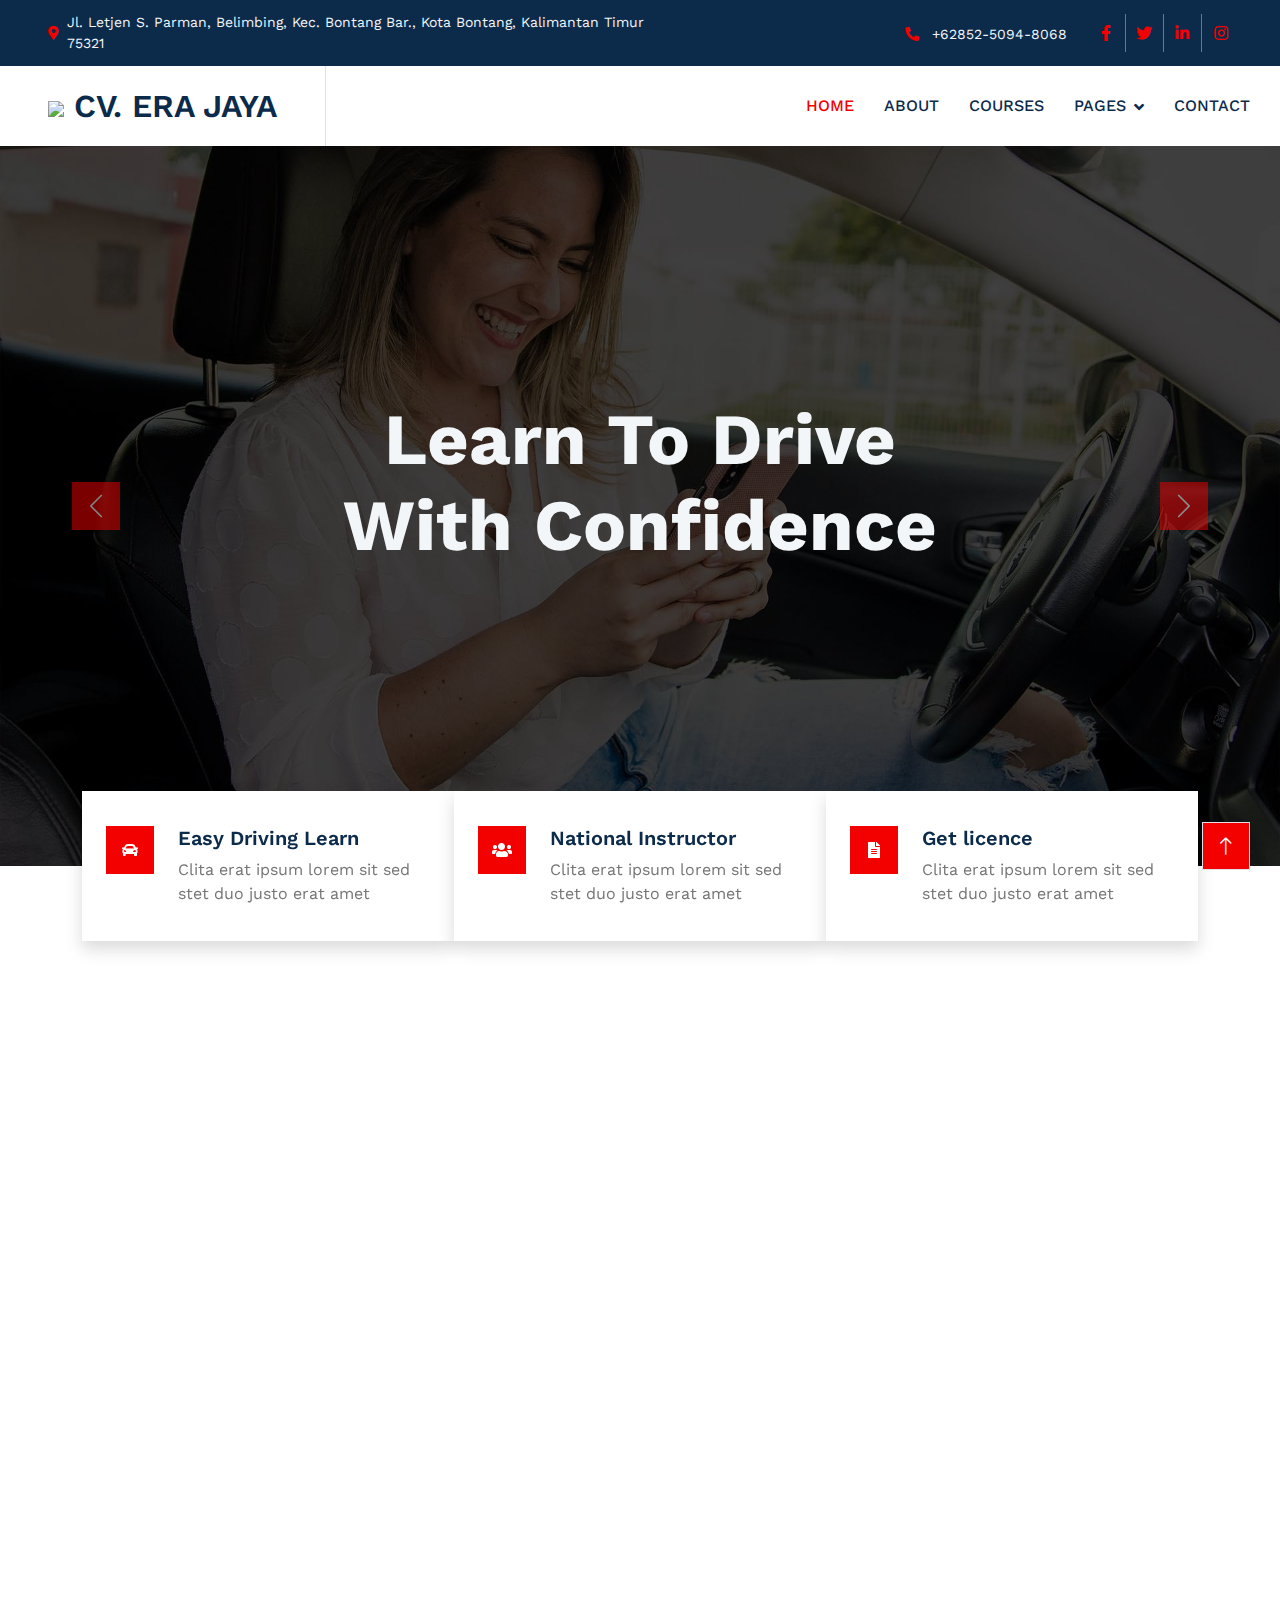
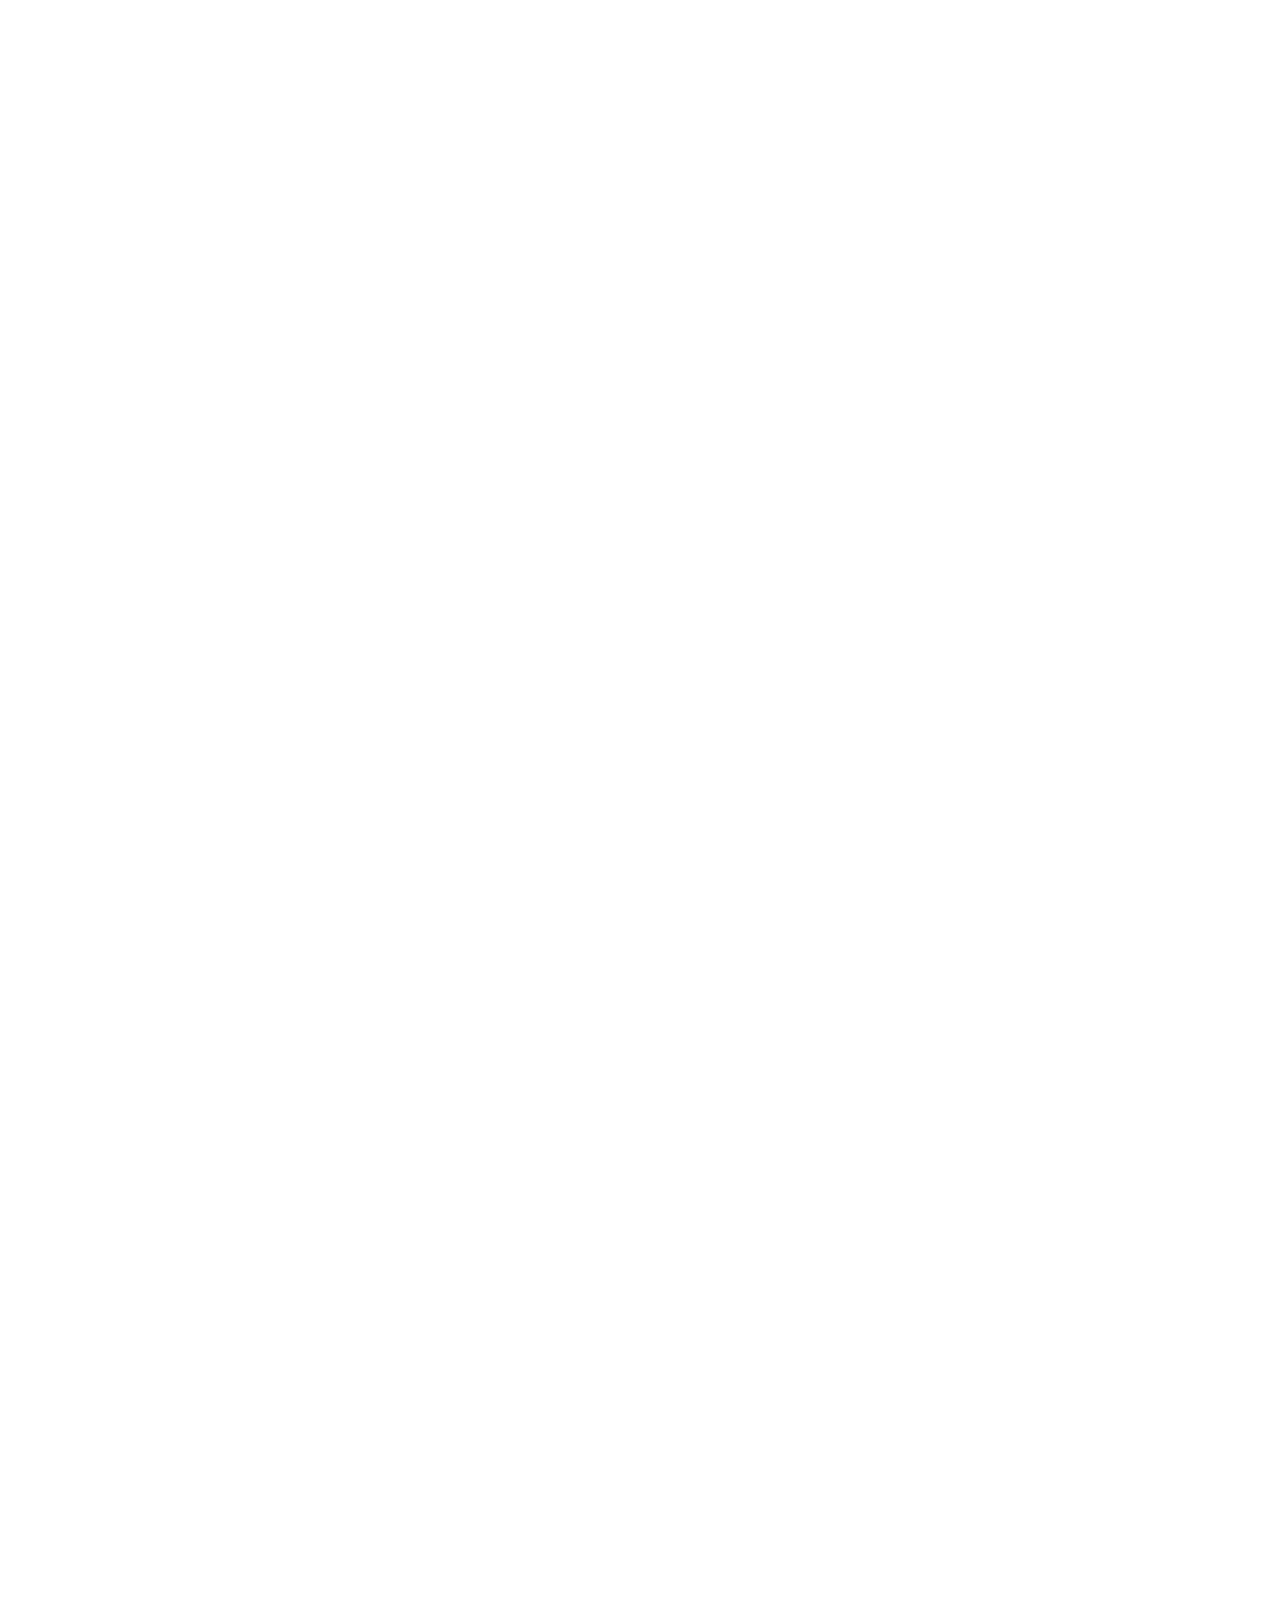
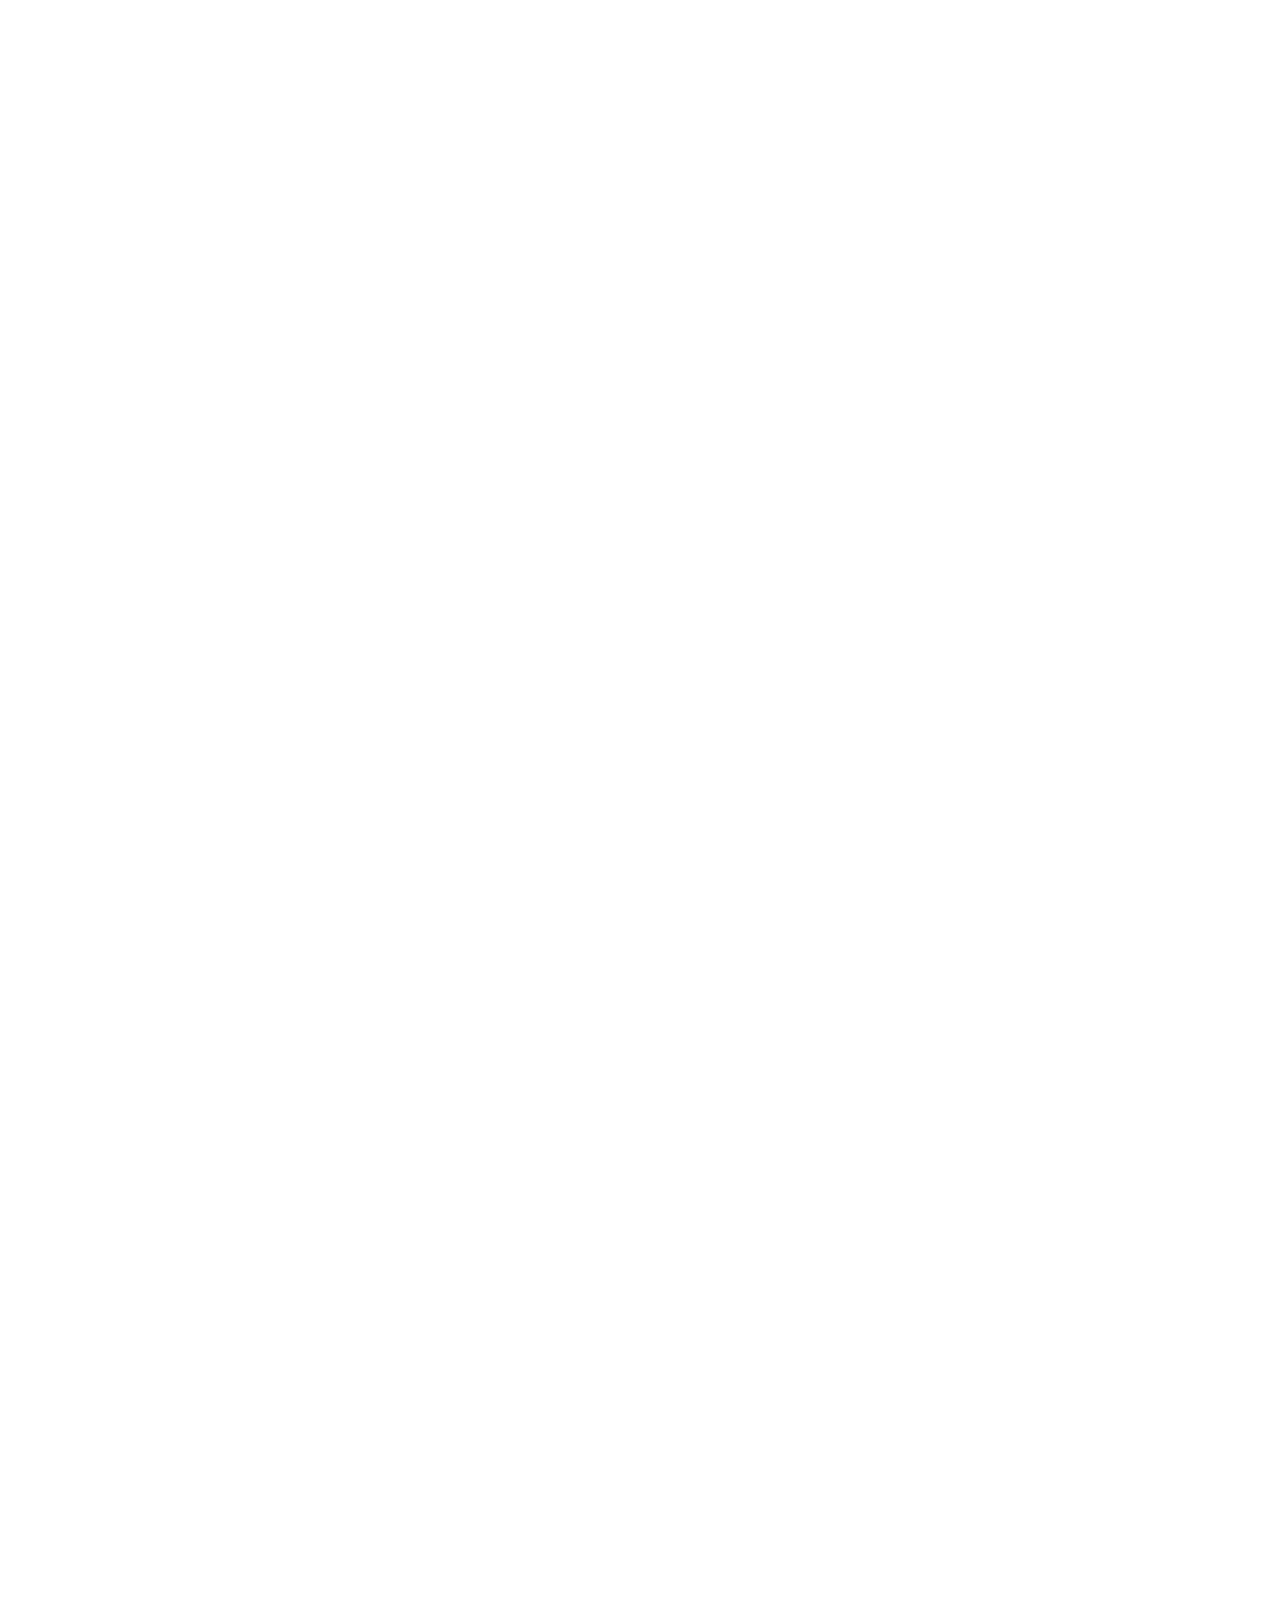
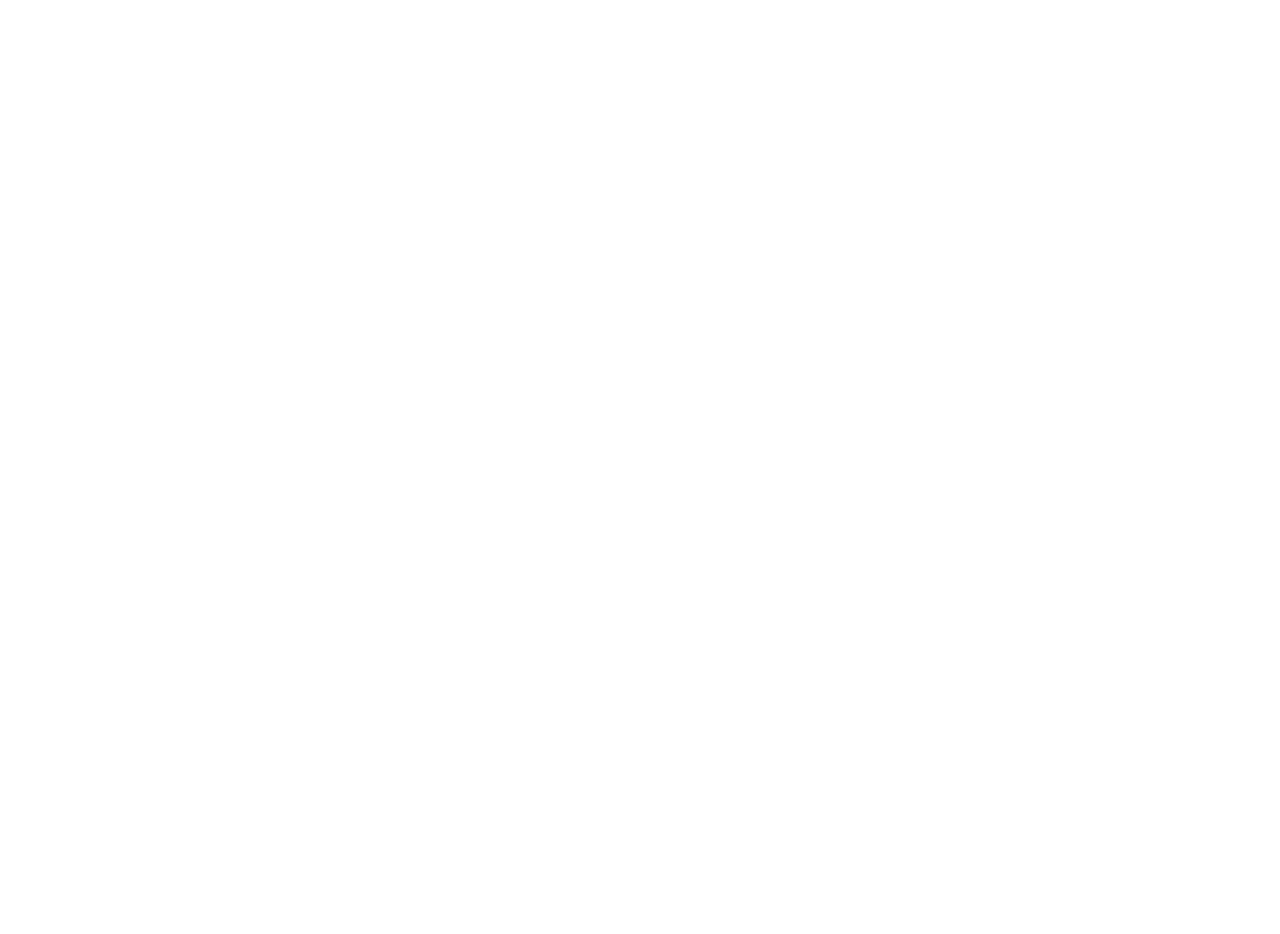
==== commit ea668216: "update color & layout" ====
--- a/index.html
+++ b/index.html
@@ -3,13 +3,13 @@
 
 <head>
     <meta charset="utf-8">
-    <title>Drivin - Driving School Website Template</title>
+    <title>ERA JAYA</title>
     <meta content="width=device-width, initial-scale=1.0" name="viewport">
     <meta content="" name="keywords">
     <meta content="" name="description">
 
     <!-- Favicon -->
-    <link href="img/favicon.ico" rel="icon">
+    <link href="img/logo_erajaya.jpeg" rel="icon">
 
     <!-- Google Web Fonts -->
     <link rel="preconnect" href="https://fonts.googleapis.com">
@@ -45,20 +45,22 @@
             <div class="col-lg-7 px-5 text-start">
                 <div class="h-100 d-inline-flex align-items-center me-4">
                     <small class="fa fa-map-marker-alt text-primary me-2"></small>
-                    <small>123 Street, New York, USA</small>
+                    <small>Jl. Letjen S. Parman, Belimbing, Kec. Bontang Bar., Kota Bontang, Kalimantan Timur 75321</small>
                 </div>
                 <div class="h-100 d-inline-flex align-items-center">
                     <small class="far fa-clock text-primary me-2"></small>
-                    <small>Mon - Fri : 09.00 AM - 09.00 PM</small>
+                    <small>Senin - Sabtu : 08.00 - 21.00</small>
                 </div>
             </div>
             <div class="col-lg-5 px-5 text-end">
                 <div class="h-100 d-inline-flex align-items-center me-4">
-                    <small class="fa fa-phone-alt text-primary me-2"></small>
-                    <small>+012 345 6789</small>
+                    <a href="https://api.whatsapp.com/send?phone=+62852-5094-8068&text=Halo kak, saya tertarik dengan layanannya">
+                        <small class="fa fa-phone-alt text-primary me-2"></small>
+                        <small style="color: #F3F6F8">+62852-5094-8068</small>
+                    </a>
                 </div>
                 <div class="h-100 d-inline-flex align-items-center mx-n2">
-                    <a class="btn btn-square btn-link rounded-0 border-0 border-end border-secondary" href=""><i class="fab fa-facebook-f"></i></a>
+                    <a class="btn btn-square btn-link rounded-0 border-0 border-end border-secondary" href="https://web.facebook.com/profile.php?id=710168639085669&_rdc=2&_rdr#_=_"><i class="fab fa-facebook-f"></i></a>
                     <a class="btn btn-square btn-link rounded-0 border-0 border-end border-secondary" href=""><i class="fab fa-twitter"></i></a>
                     <a class="btn btn-square btn-link rounded-0 border-0 border-end border-secondary" href=""><i class="fab fa-linkedin-in"></i></a>
                     <a class="btn btn-square btn-link rounded-0" href=""><i class="fab fa-instagram"></i></a>
@@ -72,7 +74,7 @@
     <!-- Navbar Start -->
     <nav class="navbar navbar-expand-lg bg-white navbar-light sticky-top p-0">
         <a href="index.html" class="navbar-brand d-flex align-items-center border-end px-4 px-lg-5">
-            <h2 class="m-0"><i class="fa fa-car text-primary me-2"></i>Drivin</h2>
+            <h2 class="m-0"><img src="./img/logo_erajaya.jpeg", width="70px", height="auto"> CV. ERA JAYA</h2>
         </a>
         <button type="button" class="navbar-toggler me-4" data-bs-toggle="collapse" data-bs-target="#navbarCollapse">
             <span class="navbar-toggler-icon"></span>
@@ -86,7 +88,6 @@
                     <a href="#" class="nav-link dropdown-toggle" data-bs-toggle="dropdown">Pages</a>
                     <div class="dropdown-menu bg-light m-0">
                         <a href="feature.html" class="dropdown-item">Features</a>
-                        <a href="appointment.html" class="dropdown-item">Appointment</a>
                         <a href="team.html" class="dropdown-item">Our Team</a>
                         <a href="testimonial.html" class="dropdown-item">Testimonial</a>
                         <a href="404.html" class="dropdown-item">404 Page</a>
@@ -94,7 +95,6 @@
                 </div>
                 <a href="contact.html" class="nav-item nav-link">Contact</a>
             </div>
-            <a href="" class="btn btn-primary py-4 px-lg-5 d-none d-lg-block">Get Started<i class="fa fa-arrow-right ms-3"></i></a>
         </div>
     </nav>
     <!-- Navbar End -->
@@ -111,8 +111,6 @@
                             <div class="row justify-content-center">
                                 <div class="col-lg-7">
                                     <h1 class="display-2 text-light mb-5 animated slideInDown">Learn To Drive With Confidence</h1>
-                                    <a href="" class="btn btn-primary py-sm-3 px-sm-5">Learn More</a>
-                                    <a href="" class="btn btn-light py-sm-3 px-sm-5 ms-3">Our Courses</a>
                                 </div>
                             </div>
                         </div>
@@ -125,8 +123,6 @@
                             <div class="row justify-content-center">
                                 <div class="col-lg-7">
                                     <h1 class="display-2 text-light mb-5 animated slideInDown">Safe Driving Is Our Top Priority</h1>
-                                    <a href="" class="btn btn-primary py-sm-3 px-sm-5">Learn More</a>
-                                    <a href="" class="btn btn-light py-sm-3 px-sm-5 ms-3">Our Courses</a>
                                 </div>
                             </div>
                         </div>
@@ -229,14 +225,13 @@
                         </div>
                         <div class="row g-4">
                             <div class="col-sm-6">
-                                <a class="btn btn-primary py-3 px-5" href="">Read More</a>
                             </div>
                             <div class="col-sm-6">
-                                <a class="d-inline-flex align-items-center btn btn-outline-primary border-2 p-2" href="tel:+0123456789">
+                                <a class="d-inline-flex align-items-center btn btn-primary border-2 p-2" href="https://api.whatsapp.com/send?phone=+62852-5094-8068&text=Halo kak, saya tertarik dengan layanannya">
                                     <span class="flex-shrink-0 btn-square bg-primary">
                                         <i class="fa fa-phone-alt text-white"></i>
                                     </span>
-                                    <span class="px-3">+012 345 6789</span>
+                                    <span class="px-3">+62852-5094-8068</span>
                                 </a>
                             </div>
                         </div>
@@ -314,46 +309,7 @@
                     </div>
                 </div>
                 <div class="col-lg-8 my-6 mb-0 wow fadeInUp" data-wow-delay="0.1s">
-                    <div class="bg-primary text-center p-5">
-                        <h1 class="mb-4">Make Appointment</h1>
-                        <form>
-                            <div class="row g-3">
-                                <div class="col-sm-6">
-                                    <div class="form-floating">
-                                        <input type="text" class="form-control border-0" id="gname" placeholder="Gurdian Name">
-                                        <label for="gname">Your Name</label>
-                                    </div>
-                                </div>
-                                <div class="col-sm-6">
-                                    <div class="form-floating">
-                                        <input type="email" class="form-control border-0" id="gmail" placeholder="Gurdian Email">
-                                        <label for="gmail">Your Email</label>
-                                    </div>
-                                </div>
-                                <div class="col-sm-6">
-                                    <div class="form-floating">
-                                        <input type="text" class="form-control border-0" id="cname" placeholder="Child Name">
-                                        <label for="cname">Courses Type</label>
-                                    </div>
-                                </div>
-                                <div class="col-sm-6">
-                                    <div class="form-floating">
-                                        <input type="text" class="form-control border-0" id="cage" placeholder="Child Age">
-                                        <label for="cage">Car Type</label>
-                                    </div>
-                                </div>
-                                <div class="col-12">
-                                    <div class="form-floating">
-                                        <textarea class="form-control border-0" placeholder="Leave a message here" id="message" style="height: 100px"></textarea>
-                                        <label for="message">Message</label>
-                                    </div>
-                                </div>
-                                <div class="col-12">
-                                    <button class="btn btn-dark w-100 py-3" type="submit">Submit</button>
-                                </div>
-                            </div>
-                        </form>
-                    </div>
+
                 </div>
             </div>
         </div>
@@ -558,10 +514,10 @@
             <div class="row g-5">
                 <div class="col-lg-3 col-md-6">
                     <h4 class="text-white mb-4">Get In Touch</h4>
-                    <h2 class="text-primary mb-4"><i class="fa fa-car text-white me-2"></i>Drivin</h2>
-                    <p class="mb-2"><i class="fa fa-map-marker-alt me-3"></i>123 Street, New York, USA</p>
-                    <p class="mb-2"><i class="fa fa-phone-alt me-3"></i>+012 345 67890</p>
-                    <p class="mb-2"><i class="fa fa-envelope me-3"></i>info@example.com</p>
+                    <h2 style="color: #F3F6F8"><i class="fa fa-car text-white me-2"></i> CV. ERA JAYA</h2>
+                    <p class="mb-2"><i class="fa fa-map-marker-alt me-3"></i>Jl. Letjen S. Parman, Belimbing, Kec. Bontang Bar., Kota Bontang, Kalimantan Timur 75321</p>
+                    <p class="mb-2"><i class="fa fa-phone-alt me-3"></i>+62852-5094-8068</p>
+                    <p class="mb-2"><i class="fa fa-envelope me-3"></i>erajaya@gmail.com</p>
                 </div>
                 <div class="col-lg-3 col-md-6">
                     <h4 class="text-light mb-4">Quick Links</h4>
@@ -580,13 +536,6 @@
                     <a class="btn btn-link" href="">Support</a>
                 </div>
                 <div class="col-lg-3 col-md-6">
-                    <h4 class="text-light mb-4">Newsletter</h4>
-                    <form action="">
-                        <div class="input-group">
-                            <input type="text" class="form-control p-3 border-0" placeholder="Your Email Address">
-                            <button class="btn btn-primary">Sign Up</button>
-                        </div>
-                    </form>
                     <h6 class="text-white mt-4 mb-3">Follow Us</h6>
                     <div class="d-flex pt-2">
                         <a class="btn btn-square btn-outline-light me-1" href=""><i class="fab fa-twitter"></i></a>
@@ -606,12 +555,9 @@
         <div class="container">
             <div class="row">
                 <div class="col-md-6 text-center text-md-start mb-3 mb-md-0">
-                    &copy; <a href="#">Your Site Name</a>, All Right Reserved.
+                    &copy; <a href="#" style="color: #F3F6F8">ERA JAYA</a>, All Right Reserved.
                 </div>
                 <div class="col-md-6 text-center text-md-end">
-                    <!--/*** This template is free as long as you keep the footer author’s credit link/attribution link/backlink. If you'd like to use the template without the footer author’s credit link/attribution link/backlink, you can purchase the Credit Removal License from "https://htmlcodex.com/credit-removal". Thank you for your support. ***/-->
-                    Designed By <a href="https://htmlcodex.com">HTML Codex</a>
-                    <br>Distributed By: <a href="https://themewagon.com" target="_blank">ThemeWagon</a>
                 </div>
             </div>
         </div>
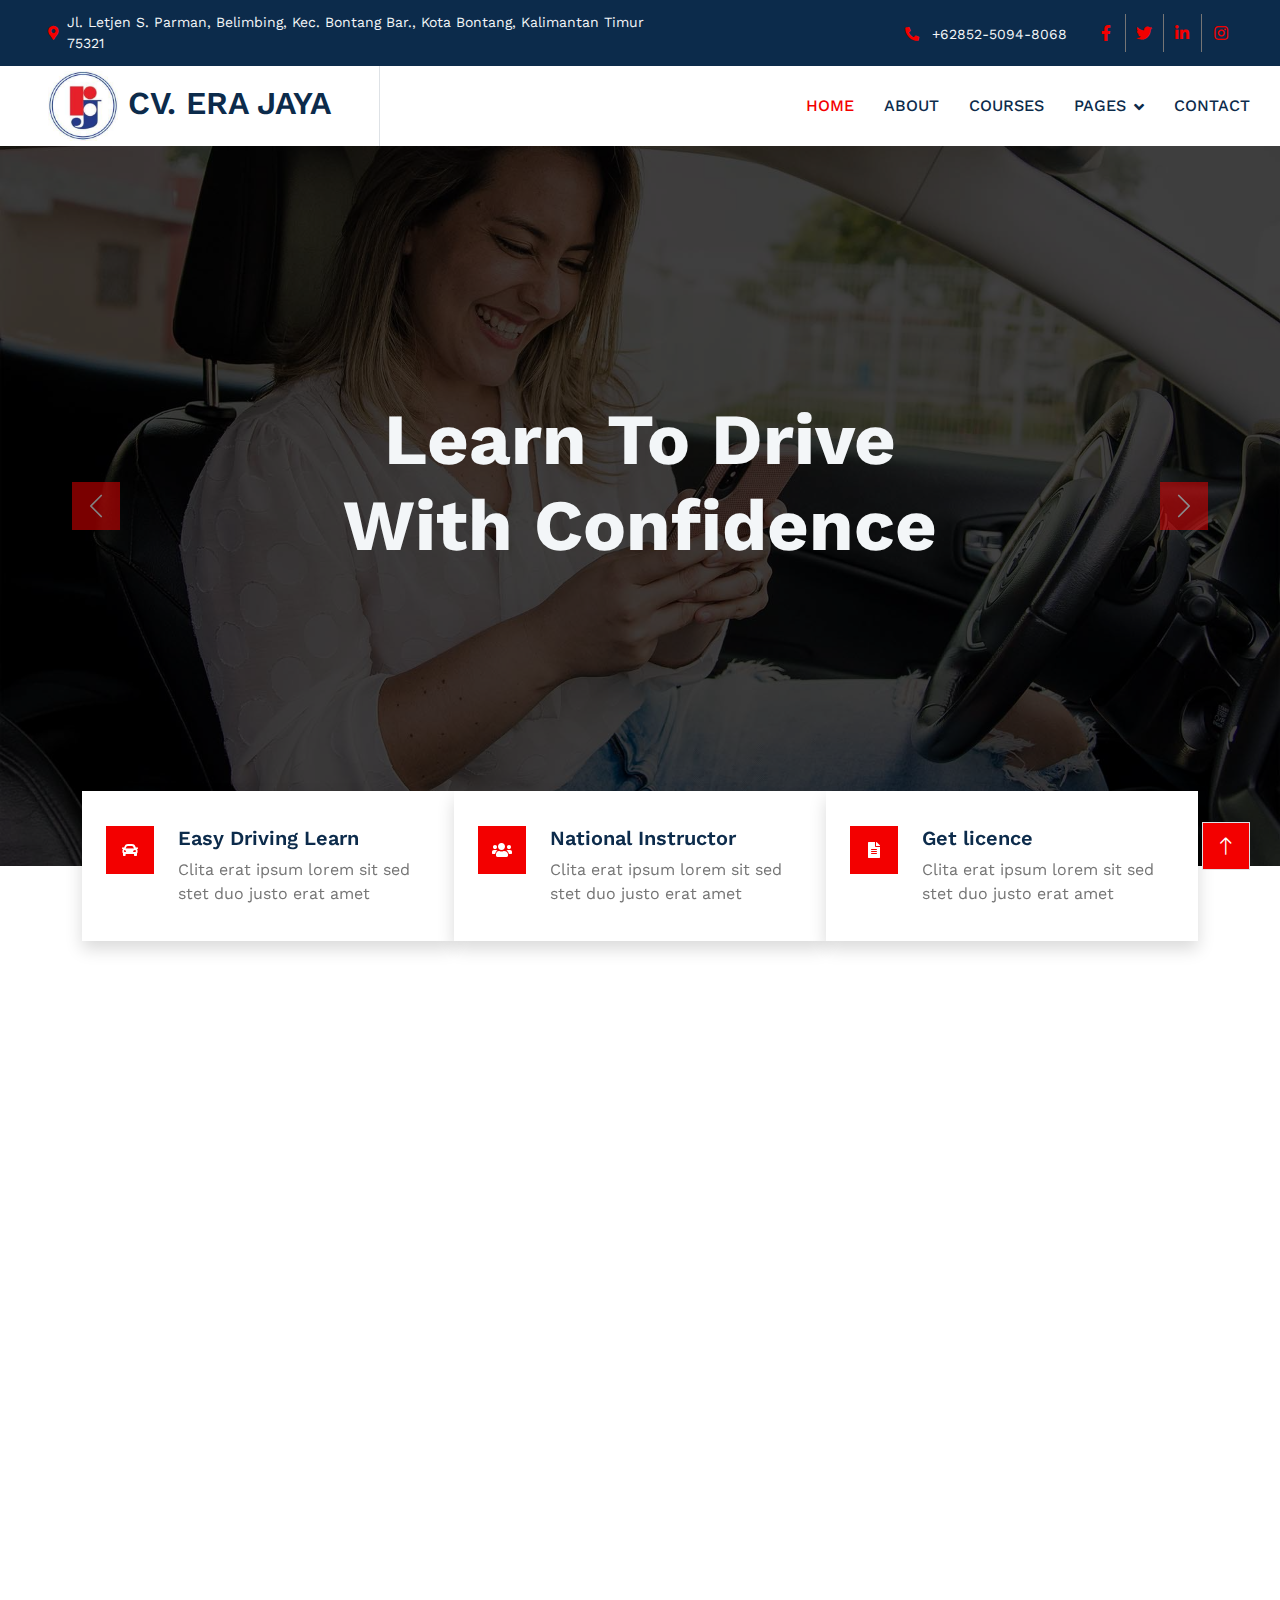
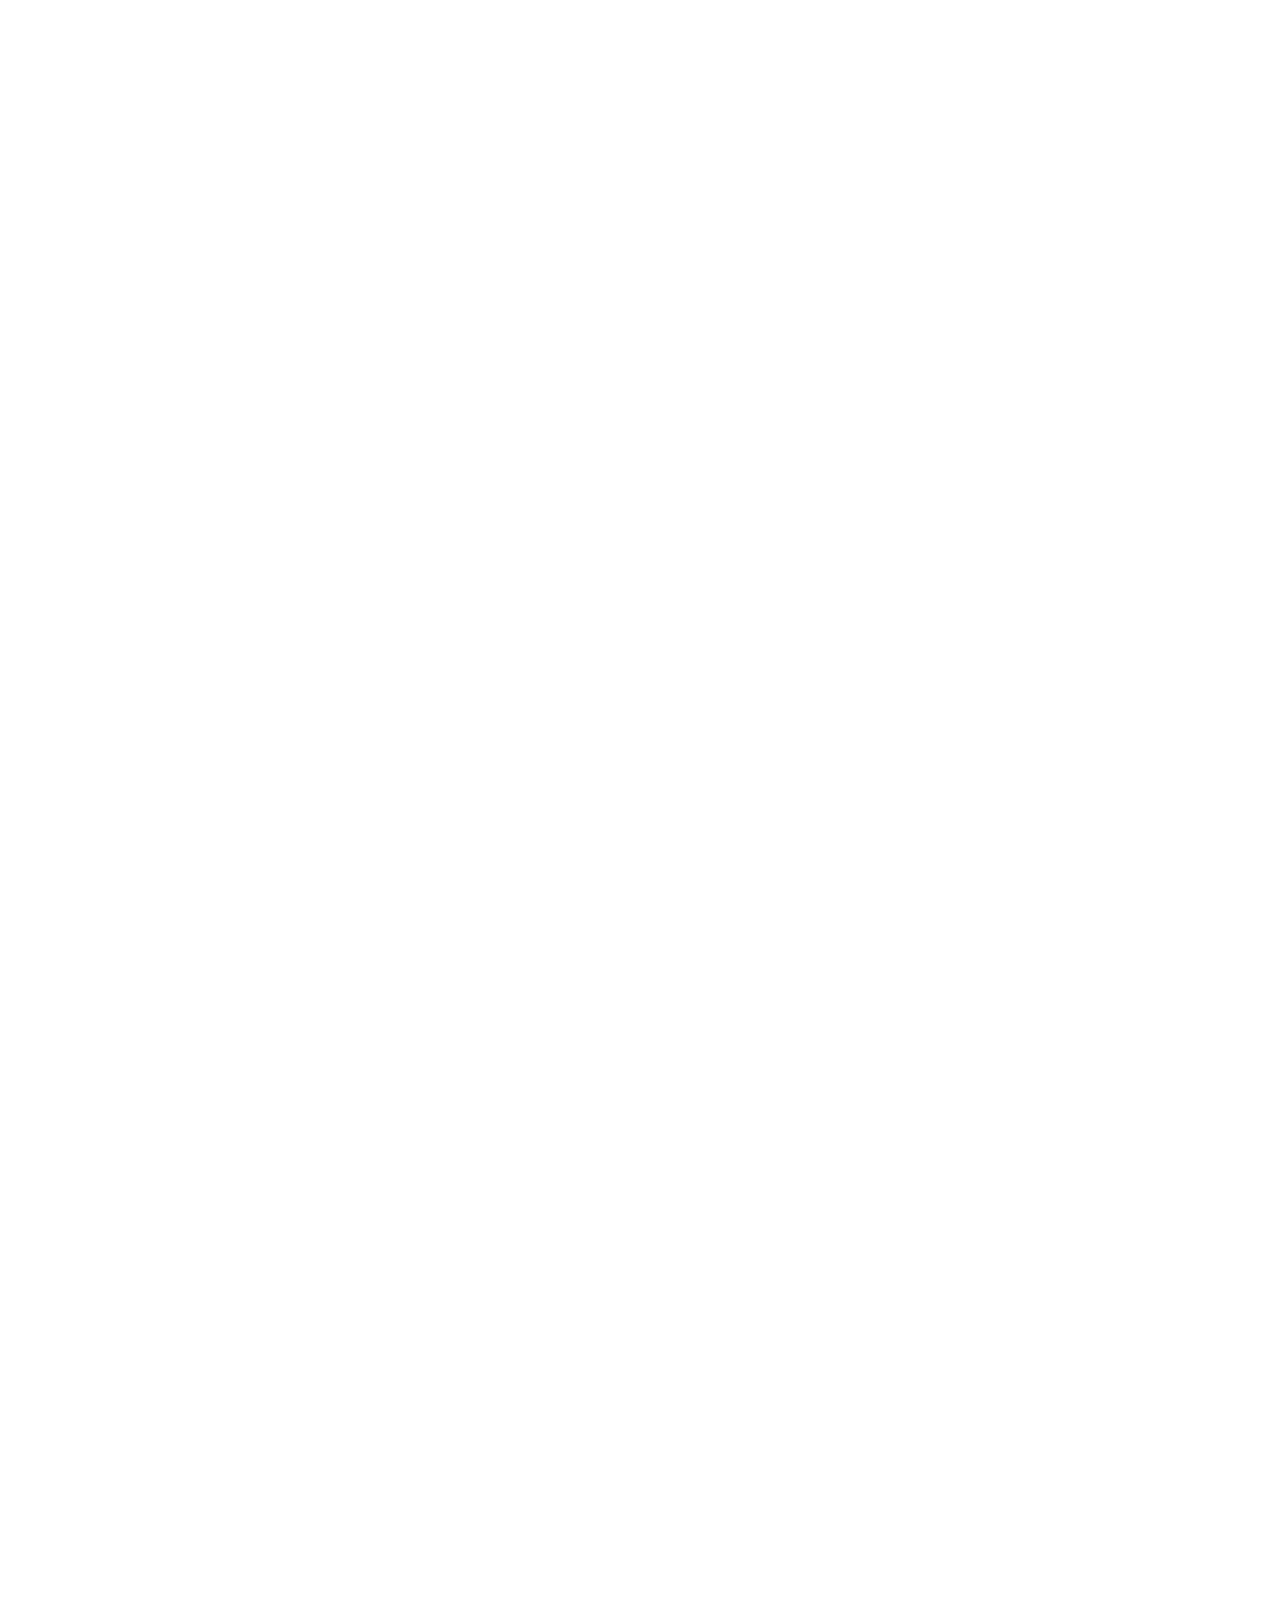
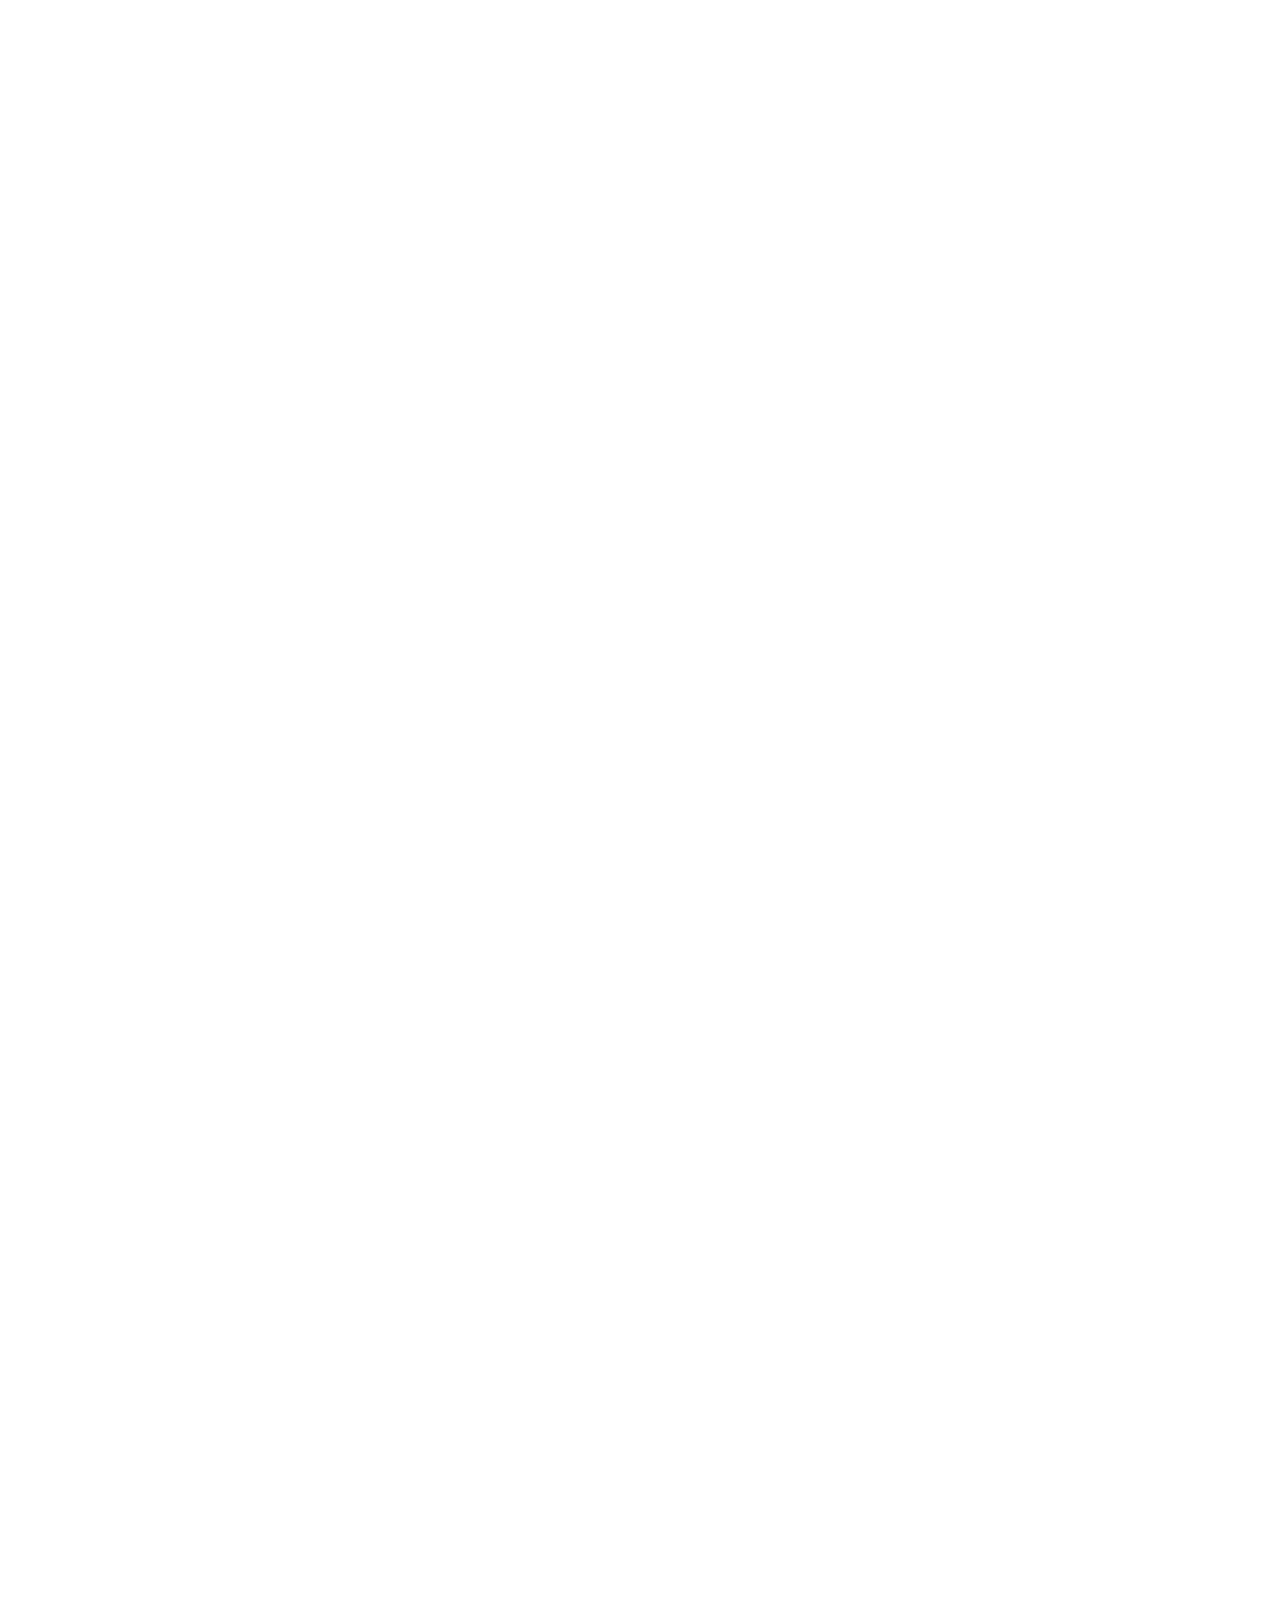
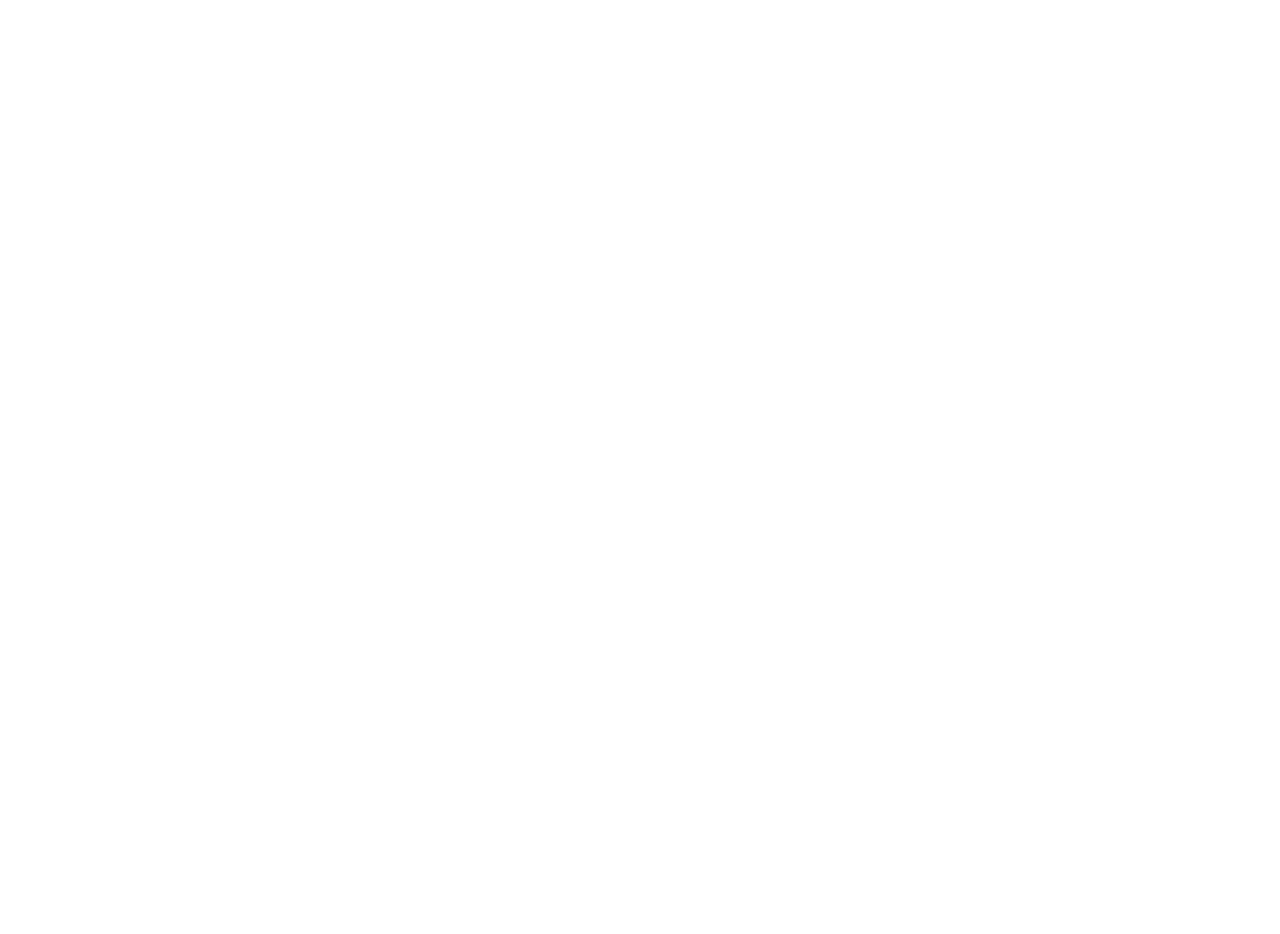
==== commit 476a9915: "update img src" ====
--- a/index.html
+++ b/index.html
@@ -74,7 +74,7 @@
     <!-- Navbar Start -->
     <nav class="navbar navbar-expand-lg bg-white navbar-light sticky-top p-0">
         <a href="index.html" class="navbar-brand d-flex align-items-center border-end px-4 px-lg-5">
-            <h2 class="m-0"><img src="./img/logo_erajaya.jpeg", width="70px", height="auto"> CV. ERA JAYA</h2>
+            <h2 class="m-0"><img src="img/logo_erajaya.jpeg", width="70px", height="auto"> CV. ERA JAYA</h2>
         </a>
         <button type="button" class="navbar-toggler me-4" data-bs-toggle="collapse" data-bs-target="#navbarCollapse">
             <span class="navbar-toggler-icon"></span>
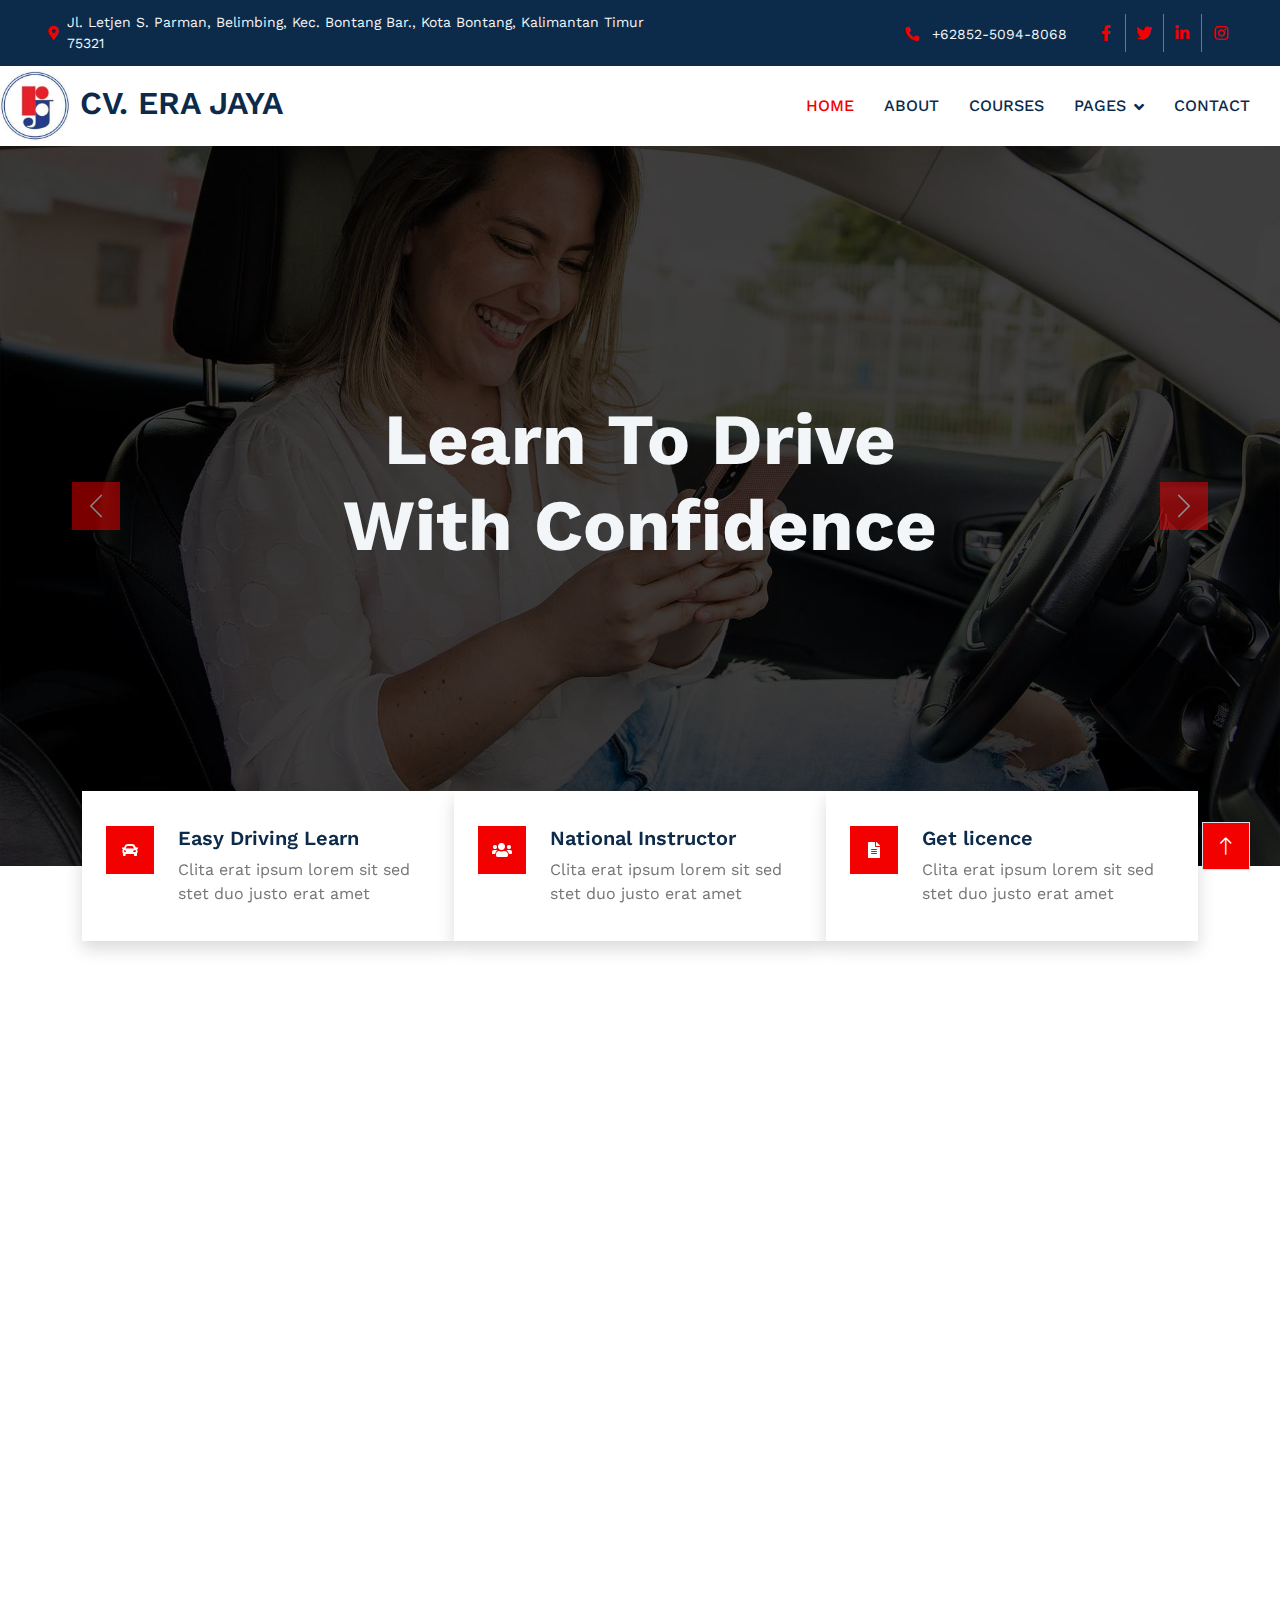
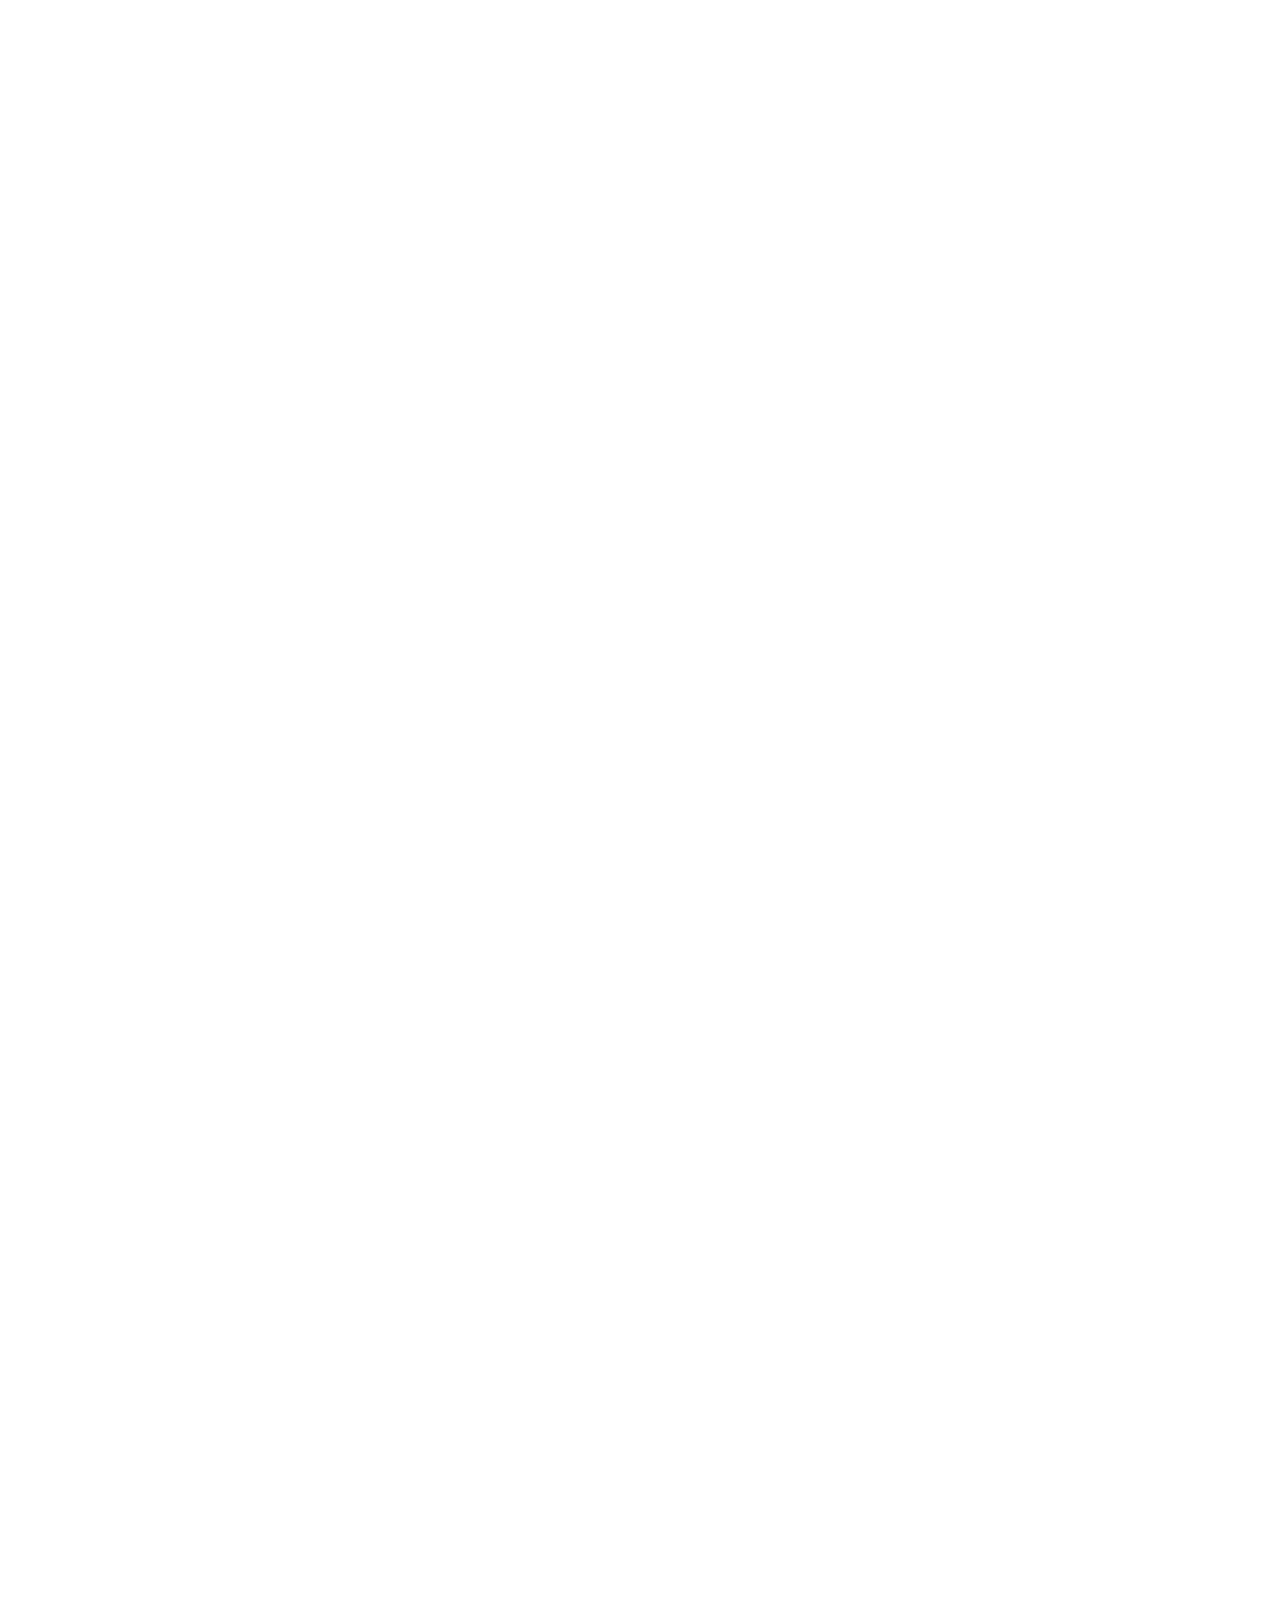
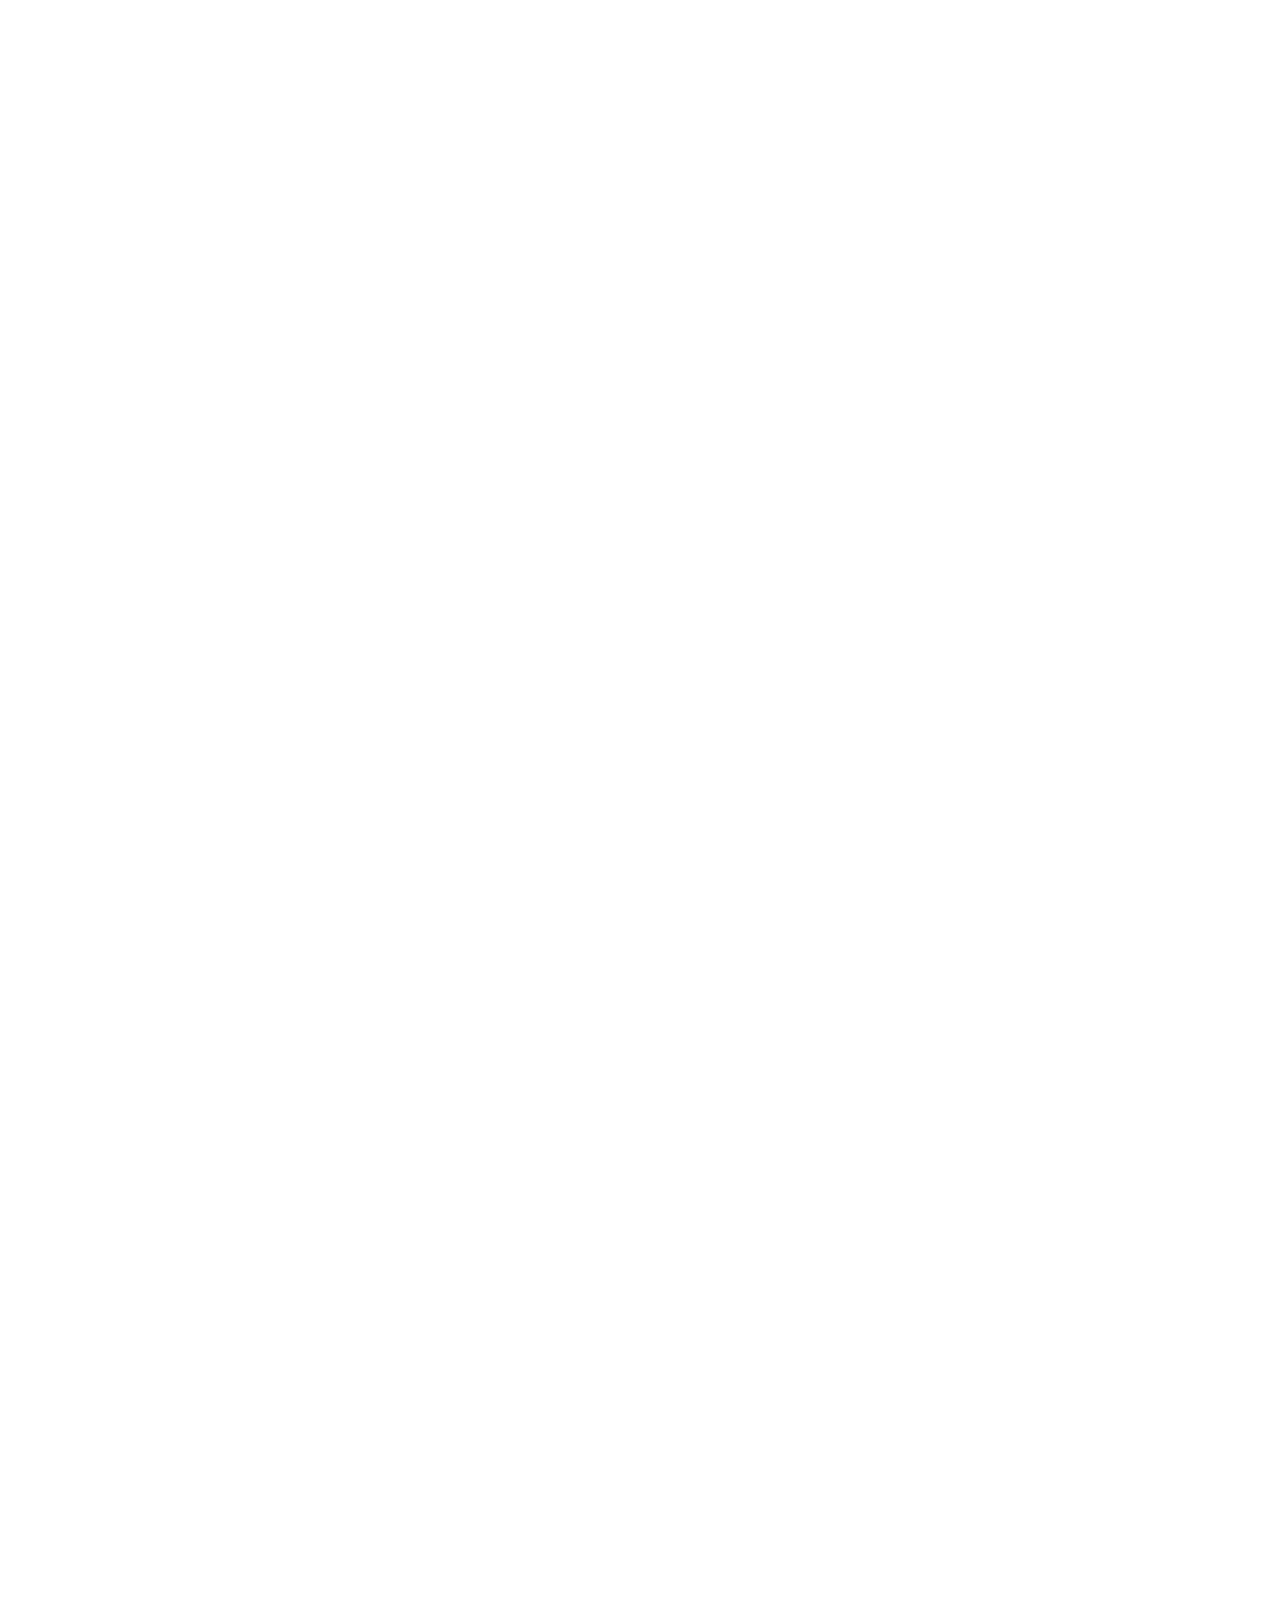
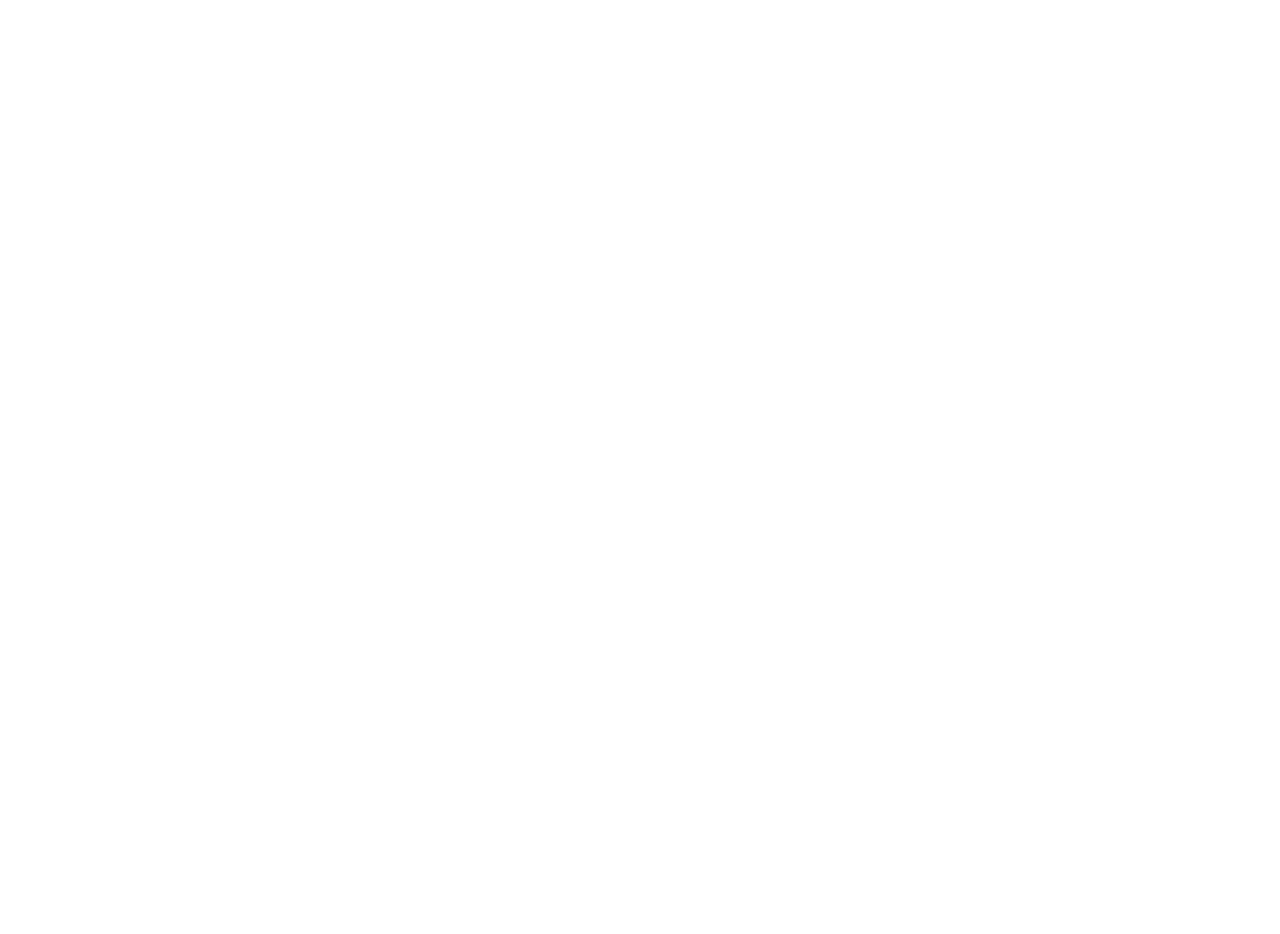
==== commit bc3244cf: "update favicon icon again all" ====
--- a/index.html
+++ b/index.html
@@ -9,7 +9,7 @@
     <meta content="" name="description">
 
     <!-- Favicon -->
-    <link href="img/logo_erajaya.jpeg" rel="icon">
+    <link href="img/favicon-96x96.png" type="image/x-icon" rel="icon">
 
     <!-- Google Web Fonts -->
     <link rel="preconnect" href="https://fonts.googleapis.com">
@@ -73,7 +73,7 @@
 
     <!-- Navbar Start -->
     <nav class="navbar navbar-expand-lg bg-white navbar-light sticky-top p-0">
-        <a href="index.html" class="navbar-brand d-flex align-items-center border-end px-4 px-lg-5">
+        <a href="index.html" class="navbar-brand d-flex align-items-center">
             <h2 class="m-0"><img src="img/logo_erajaya.jpeg", width="70px", height="auto"> CV. ERA JAYA</h2>
         </a>
         <button type="button" class="navbar-toggler me-4" data-bs-toggle="collapse" data-bs-target="#navbarCollapse">
